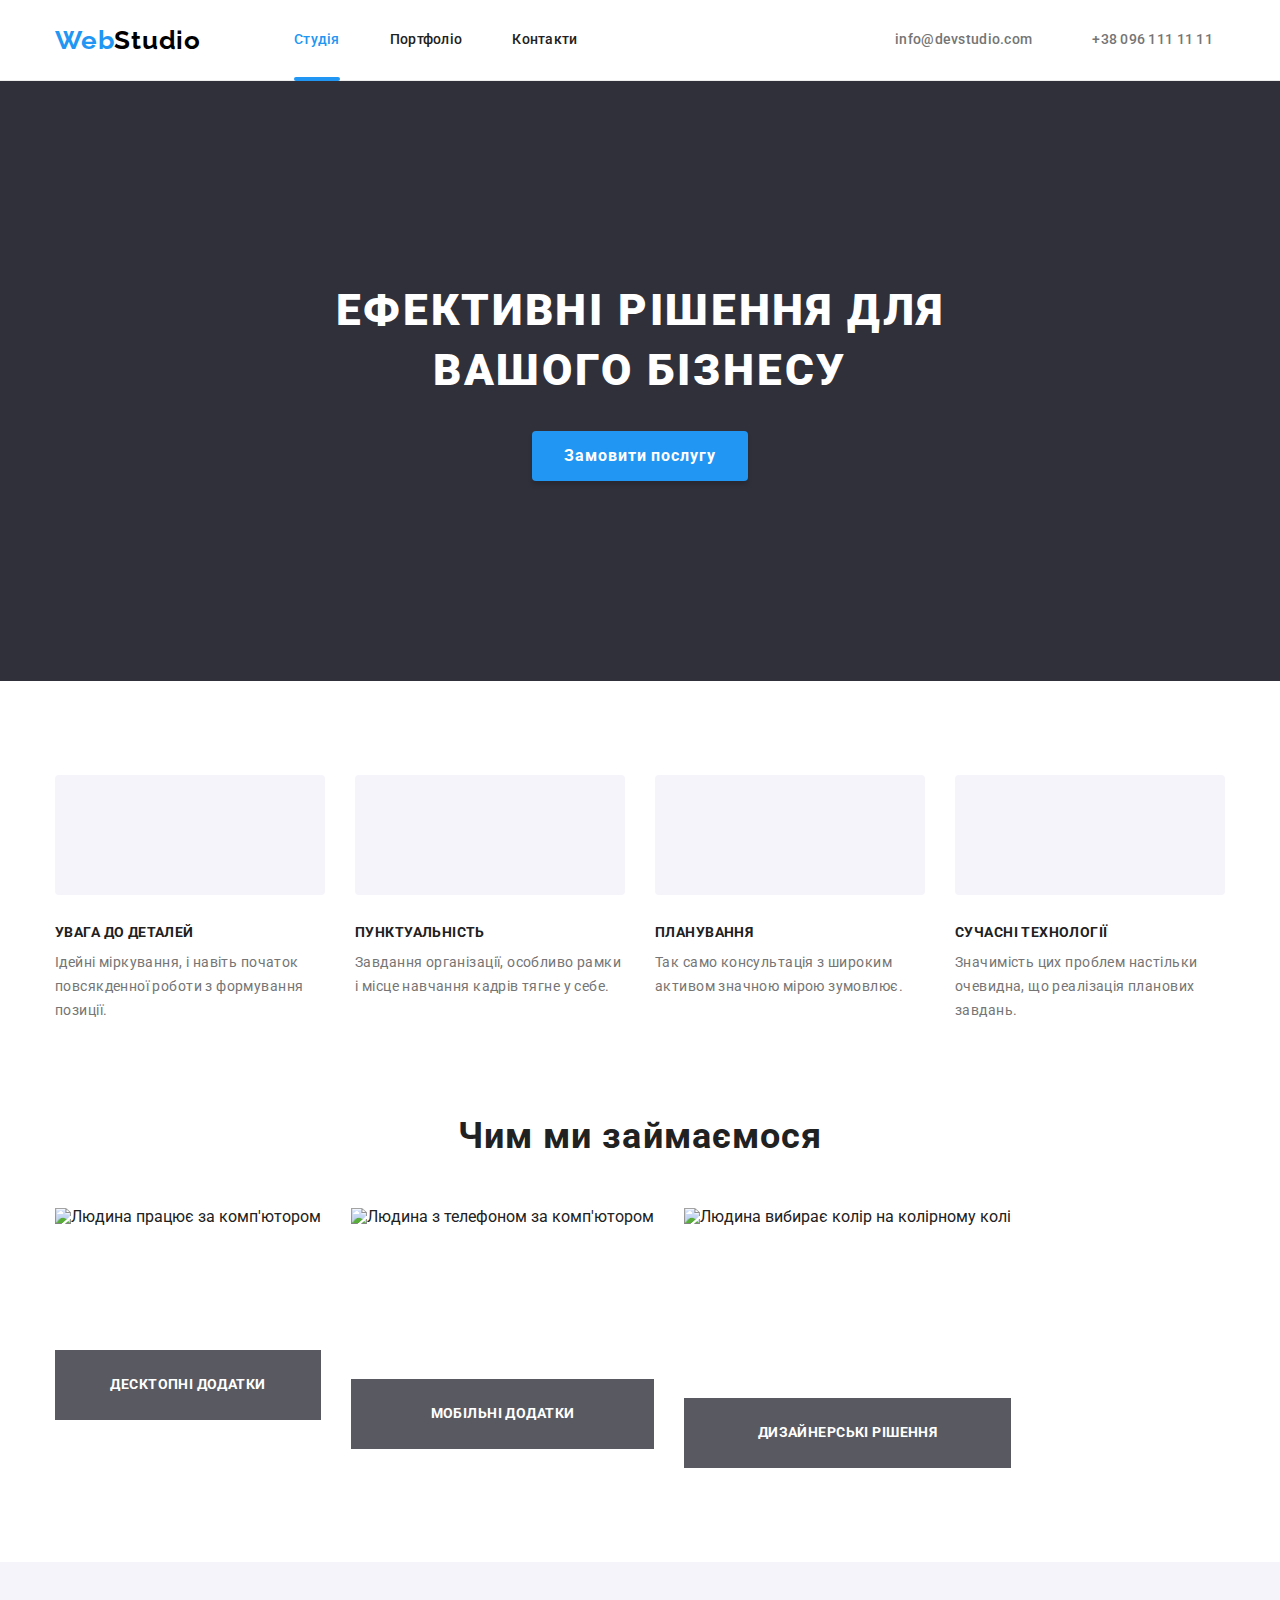
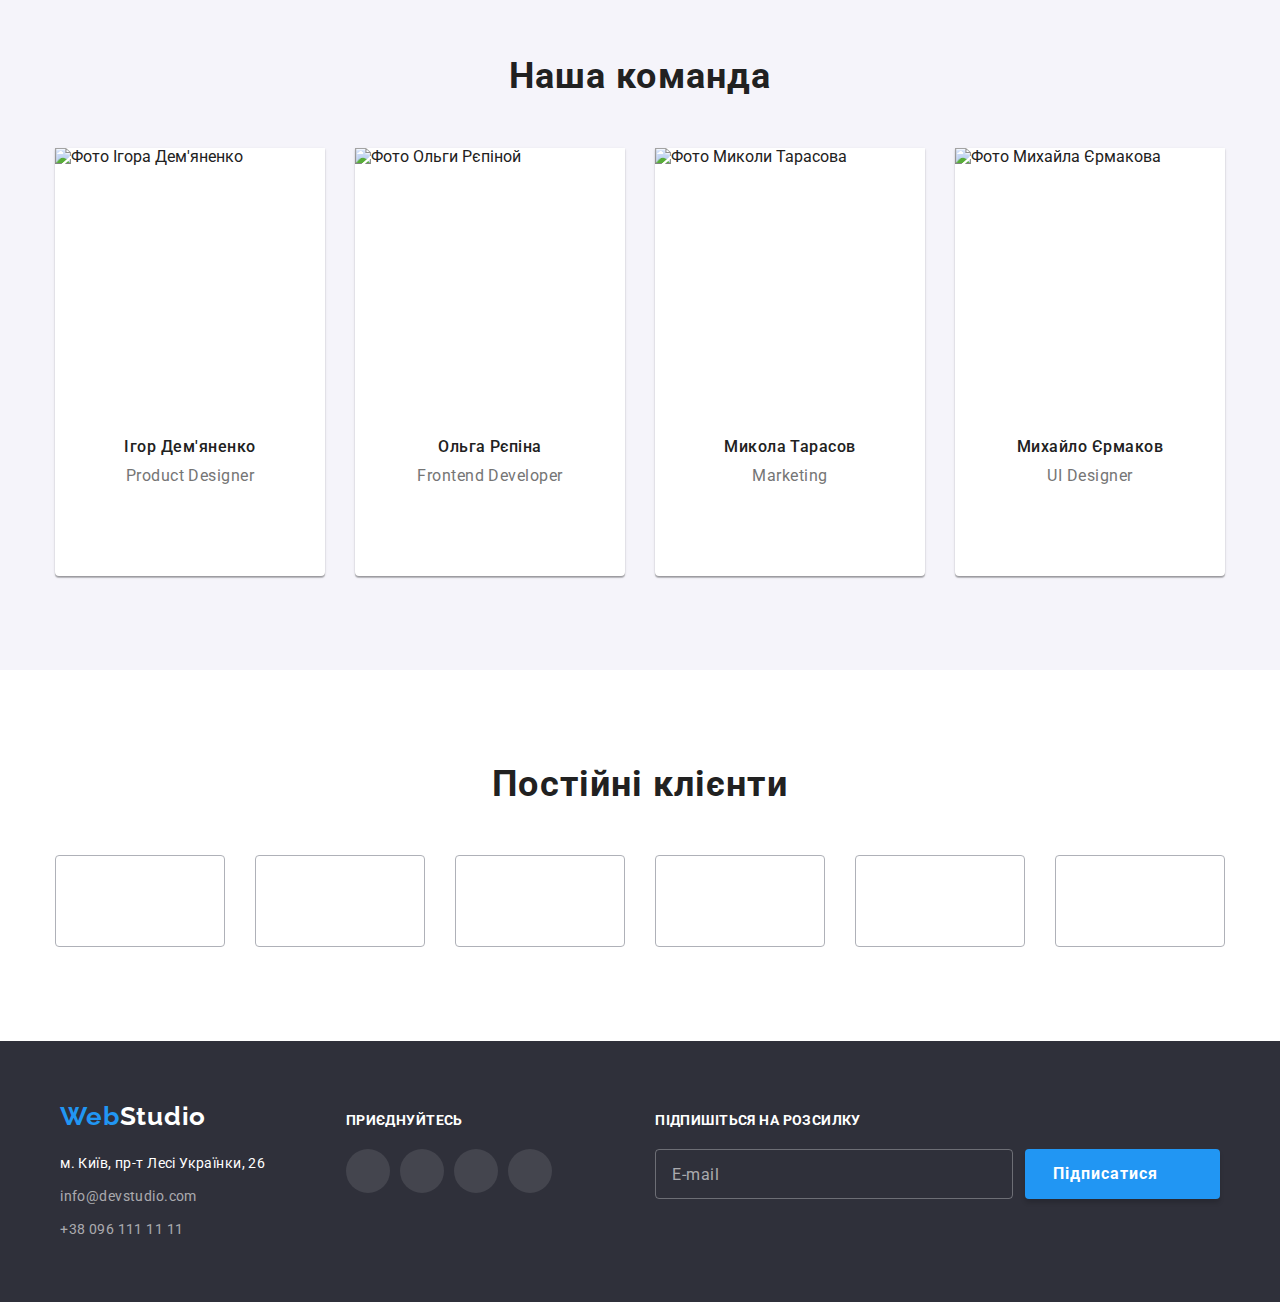
==== index.html @ 9fdcfaf5 "HW with changes" ====
<!DOCTYPE html>
<html lang="uk">
  <head>
    <meta charset="UTF-8" />
    <meta
      name="viewport"
      content="width=device-width, initial-scale=1.0, minimum-scale=1.0"
    />
    <title>WebStudio</title>
    <link rel="preconnect" href="https://fonts.googleapis.com" />
    <link rel="preconnect" href="https://fonts.gstatic.com" crossorigin />
    <link
      href="https://fonts.googleapis.com/css2?family=Raleway:wght@700&family=Roboto:wght@400;500;700;900&display=swap"
      rel="stylesheet"
    />
    <link
      rel="stylesheet"
      href="https://cdnjs.cloudflare.com/ajax/libs/modern-normalize/1.0.0/modern-normalize.min.css"
    />
    <link rel="stylesheet" href="./css/main.min.css" />
  </head>
  <body>
    <!--Шапка сайту-->
    <header class="header">
      <div class="container header__container">
        <a href="./index.html" class="logo link"
          ><span class="logo__accent">Web</span>Studio</a
        >
        <nav class="navigation">
          <ul class="menu list">
            <li class="menu__item">
              <a href="./index.html" class="link menu__link menu__link--current"
                >Студія</a
              >
            </li>
            <li class="menu__item">
              <a href="./portfolio.html" class="menu__link link">Портфоліо</a>
            </li>
            <li class="menu__item">
              <a href="" class="menu__link link">Контакти</a>
            </li>
          </ul>
        </nav>
        <ul class="contacts list">
          <li class="contacts__item">
            <a href="mailto:info@devstudio.com" class="contacts__email link">
              <svg class="contacts__icon" width="16" height="12">
                <use href="./images/icons.svg#icon-envelope"></use>
              </svg>
              info@devstudio.com</a
            >
          </li>
          <li class="contacts__item">
            <a href="tel:+380961111111" class="contacts__tel link">
              <svg class="contacts__icon" width="10" height="16">
                <use href="./images/icons.svg#icon-smartphone"></use>
              </svg>
              +38 096 111 11 11</a
            >
          </li>
        </ul>
        <button type="button" class="menu-open" data-menu-open>
          <svg class="menu-open__icon" width="40" height="40">
            <use href="./images/icons.svg#icon-menu"></use>
          </svg>
        </button>
      </div>

      <div class="mob-menu is-hidden" data-menu>
        <div class="top-container">
          <div class="mob-menu__top">
            <button type="button" class="menu-close" data-menu-close>
              <svg class="menu-open__icon" width="18" height="18">
                <use href="./images/icons.svg#icon-close-modal"></use>
              </svg>
            </button>
            <ul class="mob-menu-list list">
              <li class="mob-menu-list__item">
                <a
                  href="./index.html"
                  class="link mob-menu-list__link mob-menu-list__link--current"
                  >Студія</a
                >
              </li>
              <li class="mob-menu-list__item">
                <a href="./portfolio.html" class="mob-menu-list__link link"
                  >Портфоліо</a
                >
              </li>
              <li class="mob-menu-list__item">
                <a href="" class="mob-menu-list__link link">Контакти</a>
              </li>
            </ul>
          </div>
          <div class="mob-menu__bottom">
            <ul class="mob-contacts list">
              <li class="mob-contacts__item">
                <a href="tel:+380961111111" class="mob-contacts__tel link">
                  +38 096 111 11 11</a
                >
              </li>
              <li class="mob-contacts__item">
                <a
                  href="mailto:info@devstudio.com"
                  class="mob-contacts__email link"
                >
                  info@devstudio.com</a
                >
              </li>
            </ul>
            <ul class="mob-soc list">
              <li class="mob-soc__item">
                <a
                  href=""
                  class="mob-soc__link link"
                  target="_blank"
                  rel="noopener noreferrer nofollow"
                  >Instagram</a
                >
              </li>
              <li class="mob-soc__item">
                <a
                  href=""
                  class="mob-soc__link link"
                  target="_blank"
                  rel="noopener noreferrer nofollow"
                  >Twitter</a
                >
              </li>
              <li class="mob-soc__item">
                <a
                  href=""
                  class="mob-soc__link link"
                  target="_blank"
                  rel="noopener noreferrer nofollow"
                  >Facebook</a
                >
              </li>
              <li class="mob-soc__item">
                <a
                  href=""
                  class="mob-soc__link link"
                  target="_blank"
                  rel="noopener noreferrer nofollow"
                  >LinkedIn</a
                >
              </li>
            </ul>
          </div>
        </div>
      </div>
    </header>

    <main>
      <!--Герой-->
      <section class="hero section">
        <div class="container hero__container">
          <h1 class="hero__title">Ефективні рішення для вашого бізнесу</h1>
          <button type="button" class="btn hero__button" data-modal-open>
            Замовити послугу
          </button>
        </div>
      </section>

      <!--Переваги-->
      <section class="section benefits">
        <div class="container">
          <h2 class="visually__hidden">Переваги</h2>
          <ul class="benefits__list list">
            <li class="benefits__item">
              <div class="benefits__wrap">
                <svg class="benefits__icon" width="70" height="70">
                  <use href="./images/icons.svg#icon-antenna"></use>
                </svg>
              </div>
              <h3 class="benefits__title">Увага до деталей</h3>
              <p class="benefits__desc">
                Ідейні міркування, і навіть початок повсякденної роботи з
                формування позиції.
              </p>
            </li>

            <li class="benefits__item">
              <div class="benefits__wrap">
                <svg class="benefits__icon" width="70" height="70">
                  <use href="./images/icons.svg#icon-clock"></use>
                </svg>
              </div>
              <h3 class="benefits__title">Пунктуальність</h3>
              <p class="benefits__desc">
                Завдання організації, особливо рамки і місце навчання кадрів
                тягне у себе.
              </p>
            </li>

            <li class="benefits__item">
              <div class="benefits__wrap">
                <svg class="benefits__icon" width="70" height="70">
                  <use href="./images/icons.svg#icon-diagram"></use>
                </svg>
              </div>
              <h3 class="benefits__title">Планування</h3>
              <p class="benefits__desc">
                Так само консультація з широким активом значною мірою зумовлює.
              </p>
            </li>

            <li class="benefits__item">
              <div class="benefits__wrap">
                <svg class="benefits__icon" width="70" height="70">
                  <use href="./images/icons.svg#icon-astronaut"></use>
                </svg>
              </div>
              <h3 class="benefits__title">Сучасні технології</h3>
              <p class="benefits__desc">
                Значимість цих проблем настільки очевидна, що реалізація
                планових завдань.
              </p>
            </li>
          </ul>
        </div>
      </section>
      <!--Чим ми займаємось-->
      <section class="section activity">
        <div class="container">
          <h2 class="activity__title">Чим ми займаємося</h2>

          <ul class="activity-list list">
            <li class="activity-list__item">
              <div class="activity-list__wrap">
                <picture>
                  <source
                    srcset="
                      ./images/activity1-desk-1x.jpg 1x,
                      ./images/activity1-desk-2x.jpg 2x
                    "
                    media="(min-width: 1200px)"
                  />
                  <img
                    src="./images/box1.jpg"
                    alt="Людина працює за комп'ютором"
                    width="370"
                    height="294"
                  />
                </picture>
                <p class="activity-list__desc">Десктопні додатки</p>
              </div>
            </li>

            <li class="activity-list__item">
              <div class="activity-list__wrap">
                <picture>
                  <source
                    srcset="
                      ./images/activity2-desk-1x.jpg 1x,
                      ./images/activity2-desk-2x.jpg 2x
                    "
                    media="(min-width: 1200px)"
                  />
                  <img
                    src="./images/box2.jpg"
                    alt="Людина з телефоном за комп'ютором"
                    width="370"
                    height="294"
                  />
                </picture>
                <p class="activity-list__desc">Мобільні додатки</p>
              </div>
            </li>

            <li class="activity-list__item">
              <div class="activity-list__wrap">
                <picture>
                  <source
                    srcset="
                      ./images/activity3-desk-1x.jpg 1x,
                      ./images/activity3-desk-2x.jpg 2x
                    "
                    media="(min-width: 1200px)"
                  />
                  <img
                    src="./images/box3.jpg"
                    alt="Людина вибирає колір на колірному колі"
                    width="370"
                    height="294"
                  />
                </picture>
                <p class="activity-list__desc">Дизайнерські рішення</p>
              </div>
            </li>
          </ul>
        </div>
      </section>

      <!--Наша команда-->
      <section class="section team">
        <div class="container">
          <h2 class="team__title">Наша команда</h2>
          <ul class="team-list list">
            <li class="team-list__item">
              <picture>
                <source
                  srcset="
                    ./images/team1-desk-1x.jpg 1x,
                    ./images/team1-desk-2x.jpg 2x
                  "
                  media="(min-width: 1200px)"
                />
                <source
                  srcset="
                    ./images/team1-tab-1x.jpg 1x,
                    ./images/team1-tab-2x.jpg 2x
                  "
                  media="(min-width: 768px)"
                />
                <source
                  srcset="
                    ./images/team1-mob-1x.jpg 1x,
                    ./images/team1-mob-2x.jpg 2x
                  "
                  media="(max-width: 767px)"
                />
                <img
                  src="./images/team1.jpg"
                  alt="Фото Ігора Дем'яненко"
                  width="270"
                  height="260"
                />
              </picture>
              <div class="team-list__desc">
                <h3 class="team-list__name">Ігор Дем'яненко</h3>
                <p class="team-list__job" lang="en">Product Designer</p>
                <ul class="soc-list list">
                  <li class="soc-list__item">
                    <a href="" class="soc-list__link link">
                      <svg class="soc-list__icon" width="20" height="20">
                        <use href="./images/icons.svg#icon-instagram"></use>
                      </svg>
                    </a>
                  </li>
                  <li class="soc-list__item">
                    <a href="" class="soc-list__link link">
                      <svg class="soc-list__icon" width="20" height="20">
                        <use href="./images/icons.svg#icon-twitter"></use>
                      </svg>
                    </a>
                  </li>
                  <li class="soc-list__item">
                    <a href="" class="soc-list__link link">
                      <svg class="soc-list__icon" width="20" height="20">
                        <use href="./images/icons.svg#icon-facebook"></use>
                      </svg>
                    </a>
                  </li>
                  <li class="soc-list__item">
                    <a href="" class="soc-list__link link">
                      <svg class="soc-list__icon" width="20" height="20">
                        <use href="./images/icons.svg#icon-linkedin"></use>
                      </svg>
                    </a>
                  </li>
                </ul>
              </div>
            </li>

            <li class="team-list__item">
              <picture>
                <source
                  srcset="
                    ./images/team2-desk-1x.jpg 1x,
                    ./images/team2-desk-2x.jpg 2x
                  "
                  media="(min-width: 1200px)"
                />
                <source
                  srcset="
                    ./images/team2-tab-1x.jpg 1x,
                    ./images/team2-tab-2x.jpg 2x
                  "
                  media="(min-width: 768px)"
                />
                <source
                  srcset="
                    ./images/team2-mob-1x.jpg 1x,
                    ./images/team2-mob-2x.jpg 2x
                  "
                  media="(max-width: 767px)"
                />
                <img
                  src="./images/team2.jpg"
                  alt="Фото Ольги Рєпіной"
                  width="270"
                  height="260"
                />
              </picture>
              <div class="team-list__desc">
                <h3 class="team-list__name">Ольга Рєпіна</h3>
                <p class="team-list__job" lang="en">Frontend Developer</p>
                <ul class="soc-list list">
                  <li class="soc-list__item">
                    <a href="" class="soc-list__link link">
                      <svg class="soc-list__icon" width="20" height="20">
                        <use href="./images/icons.svg#icon-instagram"></use>
                      </svg>
                    </a>
                  </li>
                  <li class="soc-list__item">
                    <a href="" class="soc-list__link link">
                      <svg class="soc-list__icon" width="20" height="20">
                        <use href="./images/icons.svg#icon-twitter"></use>
                      </svg>
                    </a>
                  </li>
                  <li class="soc-list__item">
                    <a href="" class="soc-list__link link">
                      <svg class="soc-list__icon" width="20" height="20">
                        <use href="./images/icons.svg#icon-facebook"></use>
                      </svg>
                    </a>
                  </li>
                  <li class="soc-list__item">
                    <a href="" class="soc-list__link link">
                      <svg class="soc-list__icon" width="20" height="20">
                        <use href="./images/icons.svg#icon-linkedin"></use>
                      </svg>
                    </a>
                  </li>
                </ul>
              </div>
            </li>

            <li class="team-list__item">
              <picture>
                <source
                  srcset="
                    ./images/team3-desk-1x.jpg 1x,
                    ./images/team3-desk-2x.jpg 2x
                  "
                  media="(min-width: 1200px)"
                />
                <source
                  srcset="
                    ./images/team3-tab-1x.jpg 1x,
                    ./images/team3-tab-2x.jpg 2x
                  "
                  media="(min-width: 768px)"
                />
                <source
                  srcset="
                    ./images/team3-mob-1x.jpg 1x,
                    ./images/team3-mob-2x.jpg 2x
                  "
                  media="(max-width: 767px)"
                />
                <img
                  src="./images/team3.jpg"
                  alt="Фото Миколи Тарасова"
                  width="270"
                  height="260"
                />
              </picture>
              <div class="team-list__desc">
                <h3 class="team-list__name">Микола Тарасов</h3>
                <p class="team-list__job" lang="en">Marketing</p>
                <ul class="soc-list list">
                  <li class="soc-list__item">
                    <a href="" class="soc-list__link link">
                      <svg class="soc-list__icon" width="20" height="20">
                        <use href="./images/icons.svg#icon-instagram"></use>
                      </svg>
                    </a>
                  </li>
                  <li class="soc-list__item">
                    <a href="" class="soc-list__link link">
                      <svg class="soc-list__icon" width="20" height="20">
                        <use href="./images/icons.svg#icon-twitter"></use>
                      </svg>
                    </a>
                  </li>
                  <li class="soc-list__item">
                    <a href="" class="soc-list__link link">
                      <svg class="soc-list__icon" width="20" height="20">
                        <use href="./images/icons.svg#icon-facebook"></use>
                      </svg>
                    </a>
                  </li>
                  <li class="soc-list__item">
                    <a href="" class="soc-list__link link">
                      <svg class="soc-list__icon" width="20" height="20">
                        <use href="./images/icons.svg#icon-linkedin"></use>
                      </svg>
                    </a>
                  </li>
                </ul>
              </div>
            </li>

            <li class="team-list__item">
              <picture>
                <source
                  srcset="
                    ./images/team4-desk-1x.jpg 1x,
                    ./images/team4-desk-2x.jpg 2x
                  "
                  media="(min-width: 1200px)"
                />
                <source
                  srcset="
                    ./images/team4-tab-1x.jpg 1x,
                    ./images/team4-tab-2x.jpg 2x
                  "
                  media="(min-width: 768px)"
                />
                <source
                  srcset="
                    ./images/team4-mob-1x.jpg 1x,
                    ./images/team4-mob-2x.jpg 2x
                  "
                  media="(max-width: 767px)"
                />
                <img
                  src="./images/team4.jpg"
                  alt="Фото Михайла Єрмакова"
                  width="270"
                  height="260"
                />
              </picture>
              <div class="team-list__desc">
                <h3 class="team-list__name">Михайло Єрмаков</h3>
                <p class="team-list__job" lang="en">UI Designer</p>
                <ul class="soc-list list">
                  <li class="soc-list__item">
                    <a href="" class="soc-list__link link">
                      <svg class="soc-list__icon" width="20" height="20">
                        <use href="./images/icons.svg#icon-instagram"></use>
                      </svg>
                    </a>
                  </li>
                  <li class="soc-list__item">
                    <a href="" class="soc-list__link link">
                      <svg class="soc-list__icon" width="20" height="20">
                        <use href="./images/icons.svg#icon-twitter"></use>
                      </svg>
                    </a>
                  </li>
                  <li class="soc-list__item">
                    <a href="" class="soc-list__link link">
                      <svg class="soc-list__icon" width="20" height="20">
                        <use href="./images/icons.svg#icon-facebook"></use>
                      </svg>
                    </a>
                  </li>
                  <li class="soc-list__item">
                    <a href="" class="soc-list__link link">
                      <svg class="soc-list__icon" width="20" height="20">
                        <use href="./images/icons.svg#icon-linkedin"></use>
                      </svg>
                    </a>
                  </li>
                </ul>
              </div>
            </li>
          </ul>
        </div>
      </section>
      <!-- Постійні клієнти-->
      <section class="section clients">
        <div class="container">
          <h2 class="clients__title">Постійні клієнти</h2>
          <ul class="clients-list list">
            <li class="clients-list__item">
              <a href="" class="clients-list__link link">
                <svg class="clients-list__icon" width="106" height="60">
                  <use href="./images/icons.svg#icon-Logo1"></use>
                </svg>
              </a>
            </li>
            <li class="clients-list__item">
              <a href="" class="clients-list__link link">
                <svg class="clients-list__icon" width="106" height="60">
                  <use href="./images/icons.svg#icon-Logo2"></use>
                </svg>
              </a>
            </li>
            <li class="clients-list__item">
              <a href="" class="clients-list__link link">
                <svg class="clients-list__icon" width="106" height="60">
                  <use href="./images/icons.svg#icon-Logo3"></use>
                </svg>
              </a>
            </li>
            <li class="clients-list__item">
              <a href="" class="clients-list__link link">
                <svg class="clients-list__icon" width="106" height="60">
                  <use href="./images/icons.svg#icon-Logo4"></use>
                </svg>
              </a>
            </li>
            <li class="clients-list__item">
              <a href="" class="clients-list__link link">
                <svg class="clients-list__icon" width="106" height="60">
                  <use href="./images/icons.svg#icon-Logo5"></use>
                </svg>
              </a>
            </li>
            <li class="clients-list__item">
              <a href="" class="clients-list__link link">
                <svg class="clients-list__icon" width="106" height="60">
                  <use href="./images/icons.svg#icon-Logo6"></use>
                </svg>
              </a>
            </li>
          </ul>
        </div>
      </section>
    </main>

    <!--Футер-->
    <footer class="footer">
      <div class="container footer__container">
        <div class="address-wrap">
          <a href="./index.html" class="logo logo--light link"
            ><span class="logo__accent">Web</span>Studio</a
          >
          <address class="address">
            <ul class="address-list list">
              <li class="address-list__item">
                <a
                  href="https://goo.gl/maps/aMhtWL836HwHcXeD8"
                  target="_blank"
                  class="address-list__address link"
                  rel="noopener noreferrel nofollow"
                  >м. Київ, пр-т Лесі Українки, 26</a
                >
              </li>
              <li class="address-list__item">
                <a
                  href="mailto:info@devstudio.com"
                  class="address-list__email link"
                  >info@devstudio.com</a
                >
              </li>
              <li class="address-list__item">
                <a href="tel:+380961111111" class="address-list__tel link"
                  >+38 096 111 11 11</a
                >
              </li>
            </ul>
          </address>
        </div>
        <div class="join-wrap">
          <p class="footer__header">приєднуйтесь</p>
          <ul class="join-list list">
            <li class="join-list__item">
              <a href="" class="join-list__link link">
                <svg class="join-list__icon" width="20" height="20">
                  <use href="./images/icons.svg#icon-instagram"></use>
                </svg>
              </a>
            </li>
            <li class="join-list__item">
              <a href="" class="join-list__link link">
                <svg class="join-list__icon" width="20" height="20">
                  <use href="./images/icons.svg#icon-twitter"></use>
                </svg>
              </a>
            </li>
            <li class="join-list__item">
              <a href="" class="join-list__link link">
                <svg class="join-list__icon" width="20" height="20">
                  <use href="./images/icons.svg#icon-facebook"></use>
                </svg>
              </a>
            </li>
            <li class="join-list__item">
              <a href="" class="join-list__link link">
                <svg class="join-list__icon" width="20" height="20">
                  <use href="./images/icons.svg#icon-linkedin"></use>
                </svg>
              </a>
            </li>
          </ul>
        </div>
        <div class="subscribe">
          <p class="footer__header">Підпишіться на розсилку</p>
          <form class="subscribe__form">
            <input
              type="email"
              id="sub-email"
              class="subscribe__input subscribe__item"
              name="subscribe-email"
              placeholder="E-mail"
            />
            <button type="submit" class="subscribe__btn btn" data-modal-open>
              Підписатися
              <svg class="subscribe__icon" width="24" height="24">
                <use href="./images/icons.svg#icon-send"></use>
              </svg>
            </button>
          </form>
        </div>
      </div>
    </footer>
    <!--Модальне вікно-->
    <div class="backdrop is-hidden" data-modal>
      <div class="modal">
        <button type="button" class="modal__close" data-modal-close>
          <svg class="modal__icon" width="11" height="11">
            <use href="./images/icons.svg#icon-close-modal"></use>
          </svg>
        </button>
        <p class="modal__title">Залиште свої дані, ми вам передзвонимо</p>
        <form class="modal-form">
          <div class="modal-form__field">
            <label for="name" class="modal-form__label">Ім'я</label>
            <div class="modal-form__wrap">
              <input
                type="text"
                class="modal-form__input"
                name="user-name"
                id="name"
                required
                minlength="2"
                autocomplete="on"
              />
              <svg class="modal-form__icon" width="12" height="12">
                <use href="./images/icons.svg#icon-user"></use>
              </svg>
            </div>
          </div>
          <div class="modal-form__field">
            <label for="tel" class="modal-form__label">Телефон</label>
            <div class="modal-form__wrap">
              <input
                type="tel"
                class="modal-form__input"
                id="tel"
                name="user-tel"
                autocomplete="on"
                required
              />
              <svg class="modal-form__icon" width="13" height="13">
                <use href="./images/icons.svg#icon-phone"></use>
              </svg>
            </div>
          </div>
          <div class="modal-form__field">
            <label for="email" class="modal-form__label">Пошта</label>
            <div class="modal-form__wrap">
              <input
                type="email"
                class="modal-form__input"
                id="email"
                name="user-email"
                autocomplete="on"
              />
              <svg class="modal-form__icon" width="15" height="12">
                <use href="./images/icons.svg#icon-mail"></use>
              </svg>
            </div>
          </div>
          <div class="modal-form__field">
            <label for="user-comment" class="modal-form__label">Коментар</label>
            <textarea
              name="user-text"
              id="user-comment"
              class="modal-form__comment modal-form__input"
              placeholder="Введіть текст"
              autocomplete="on"
              required
              minlength="2"
            ></textarea>
          </div>
          <div class="modal-form__field privacy">
            <input
              type="checkbox"
              name="privacy"
              id="privacy"
              value="true"
              class="privacy__check visually__hidden"
              required
            />
            <label for="privacy" class="privacy__text">
              <span>
                <svg class="privacy__icon" width="11" height="8">
                  <use href="./images/icons.svg#icon-checked"></use>
                </svg>
              </span>
              Погоджуюся з розсилкою та приймаю
              <a href="" class="privacy__link link"> Умови договору</a>
            </label>
          </div>
          <button type="submit" class="modal-form__btn btn">Відправити</button>
        </form>
      </div>
    </div>
    <script src="./js/modal.js"></script>
    <script src="./js/mobile-menu.js"></script>
  </body>
</html>
---- css/main.min.css ----
:root{--primary-text-color: #212121;--secondary-text-color: #757575;--accent-color: #2196F3;--primary-background-color: #ffffff;--secondary-background-color: #2F303A;--transition: 250ms cubic-bezier(0.4, 0, 0.2, 1);--main-font: "Roboto", sans-serif;--secondary-font: "Raleway", sans-serif}.visually__hidden{position:absolute;width:1px;height:1px;margin:-1px;border:0;padding:0;white-space:nowrap;clip-path:inset(100%);clip:rect(0 0 0 0);overflow:hidden}h1,h2,h3,h4,h5,h6,p{margin:0}ul{margin:0;padding-left:0}img{display:block;max-width:100%;height:auto;width:100%}address{font-style:normal}.list{list-style:none}.link{text-decoration:none;display:block}body{font-family:var(--main-font);color:var(--primary-text-color);background-color:var(--primary-background-color)}.container{padding:0 15px;margin:0 auto}@media screen and (min-width: 480px){.container{max-width:480px}}@media screen and (min-width: 768px){.container{max-width:768px}}@media screen and (min-width: 1200px){.container{max-width:1200px}}.section{padding-top:60px;padding-bottom:60px}@media screen and (min-width: 1200px){.section{padding-top:94px;padding-bottom:94px}}.btn{display:block;align-items:center;text-align:center;font-weight:700;font-size:16px;line-height:1.88;letter-spacing:.06em;color:var(--primary-background-color);background-color:var(--accent-color);box-shadow:0px 4px 4px rgba(0,0,0,.15);transition:background-color var(--transition);border-radius:4px;border-style:none;margin:auto;cursor:pointer}.btn:hover,.btn:focus{background:#188ce8}.is-hidden{opacity:0;visibility:hidden;pointer-events:none}.header{border-bottom:1px solid #ececec}.navigation{display:none}@media screen and (min-width: 768px){.navigation{display:flex;align-items:center;margin-right:auto}}.menu{display:none}@media screen and (min-width: 768px){.menu{display:flex;gap:50px}}.header__container{display:flex;justify-content:space-between;align-items:center}@media screen and (min-width: 768px){.header__container{justify-content:center}}.menu__link{display:block;position:relative;font-weight:500;font-size:14px;line-height:1.14;letter-spacing:.02em;color:inherit;transition:color var(--transition);padding:32px 0}.menu__link:hover,.menu__link:focus{color:var(--accent-color)}.menu__link--current::after{content:"";position:absolute;background:var(--accent-color);border-radius:2px;height:4px;width:100%;bottom:-1px;left:0}.menu__link.menu__link--current{color:var(--accent-color)}.contacts{display:none}@media screen and (min-width: 768px){.contacts{display:flex;flex-direction:column;justify-content:center;align-items:flex-start;gap:10px}}@media screen and (min-width: 1200px){.contacts{flex-direction:row;align-items:center}}.contacts__tel,.contacts__email{display:flex;align-items:center;gap:10px;font-weight:500;font-size:12px;line-height:1.16;letter-spacing:.02em;color:var(--secondary-text-color);transition:color var(--transition)}.contacts__tel:hover,.contacts__tel:focus,.contacts__email:hover,.contacts__email:focus{color:var(--accent-color)}@media screen and (min-width: 1200px){.contacts__tel,.contacts__email{font-weight:500;font-size:14px;line-height:1.14}}@media screen and (min-width: 1200px){.contacts__tel{margin-left:30px}}.contacts__icon{fill:var(--secondary-text-color);transition:fill var(--transition)}.contacts__email:hover .contacts__icon,.contacts__email:focus .contacts__icon,.contacts__tel:hover .contacts__icon,.contacts__tel:focus .contacts__icon{fill:var(--accent-color)}.menu-open,.menu-close{background-color:rgba(0,0,0,0);border:none}.menu-close{display:block;margin-left:auto;margin-bottom:11px}.menu-open__icon{fill:var(--primary-text-color)}@media screen and (min-width: 768px){.menu-open__icon{display:none}}.mob-menu{position:fixed;top:0;width:100vw;height:100vh;background-color:var(--primary-background-color);padding-top:48px;padding-bottom:48px;padding-left:40px;padding-right:26px;z-index:5}.mob-menu>.top-container{display:flex;flex-direction:column;justify-content:space-between;height:100%}.mob-menu-list{margin-bottom:64px}.mob-menu-list__item:not(:last-child){margin-bottom:32px}.mob-menu-list__link{font-weight:500;font-size:40px;line-height:1.17;letter-spacing:.02em;color:var(--primary-text-color)}.mob-contacts__tel{font-weight:500;font-size:24px;line-height:1.17;letter-spacing:.02em;color:var(--accent-color);margin-bottom:32px}.mob-contacts__email{font-weight:500;font-size:24px;line-height:1.16;letter-spacing:.02em;color:var(--secondary-text-color);margin-bottom:64px}.mob-soc{display:flex;justify-content:center;flex-wrap:wrap}.mob-soc__link{font-size:18px;line-height:1.22;letter-spacing:.02em;color:var(--accent-color);display:flex;gap:5px;align-items:center}.mob-soc__link::after{content:"";margin-right:10px;border:1px solid rgba(33,33,33,.2);transform:rotate(90deg);border-radius:2px;width:22px;left:0}.mob-menu-list__link.mob-menu-list__link--current{color:var(--accent-color)}.logo{font-family:var(--secondary-font);font-weight:700;font-size:26px;line-height:1.19;letter-spacing:.03em;color:#000;margin-right:93px}.logo__accent{color:var(--accent-color)}.logo--light{display:flex;justify-content:center;color:var(--primary-background-color);margin-right:0;margin-bottom:20px}@media screen and (min-width: 1200px){.logo--light{display:block}}.hero{background-color:var(--secondary-background-color);background-image:linear-gradient(rgba(47, 48, 58, 0.4), rgba(47, 48, 58, 0.4)),url(../images/hero-bg-mob-1x.jpg);background-repeat:no-repeat;background-position:center;background-size:cover;max-width:480px;margin:0 auto;padding-top:118px;padding-bottom:118px}@media(min-device-pixel-ratio: 2),(min-resolution: 192dpi),(min-resolution: 2dppx){.hero{background-image:linear-gradient(rgba(47, 48, 58, 0.4), rgba(47, 48, 58, 0.4)),url(../images/hero-bg-mob-2x.jpg)}}@media screen and (min-width: 768px){.hero{background-image:linear-gradient(rgba(47, 48, 58, 0.4), rgba(47, 48, 58, 0.4)),url(../images/hero-bg-tab-1x.jpg);max-width:768px}}@media screen and (min-width: 768px)and (min-device-pixel-ratio: 2),screen and (min-width: 768px)and (min-resolution: 192dpi),screen and (min-width: 768px)and (min-resolution: 2dppx){.hero{background-image:linear-gradient(rgba(47, 48, 58, 0.4), rgba(47, 48, 58, 0.4)),url(../images/hero-bg-tab-2x.jpg)}}@media screen and (min-width: 1200px){.hero{background-image:linear-gradient(rgba(47, 48, 58, 0.4), rgba(47, 48, 58, 0.4)),url(../images/hero-bg-desk-1x.jpg);padding-top:200px;padding-bottom:200px;max-width:1600px}}@media screen and (min-width: 1200px)and (min-device-pixel-ratio: 2),screen and (min-width: 1200px)and (min-resolution: 192dpi),screen and (min-width: 1200px)and (min-resolution: 2dppx){.hero{background-image:linear-gradient(rgba(47, 48, 58, 0.4), rgba(47, 48, 58, 0.4)),url(../images/hero-bg-desk-2x.jpg)}}.hero__container{width:100%}.hero__title{max-width:360px;font-weight:900;font-size:26px;line-height:1.62;text-align:center;letter-spacing:.06em;text-transform:uppercase;color:var(--primary-background-color);margin:auto;margin-bottom:30px}@media screen and (min-width: 1200px){.hero__title{font-size:44px;line-height:1.36;max-width:696px}}.hero__button{padding:10px 24px}@media screen and (min-width: 1200px){.hero__button{padding:10px 32px}}.benefits{background-color:var(--primary-background-color)}.benefits__list{display:flex;flex-direction:column;gap:30px}@media screen and (min-width: 768px){.benefits__list{flex-direction:row;flex-wrap:wrap}}.benefits__item{width:100%}@media screen and (min-width: 768px){.benefits__item{width:calc((100% - 30px)/2)}}@media screen and (min-width: 1200px){.benefits__item{width:calc((100% - 90px)/4)}}.benefits__title{font-weight:700;font-size:14px;line-height:1.14;letter-spacing:.03em;text-align:center;text-transform:uppercase;margin-bottom:10px}@media screen and (min-width: 768px){.benefits__title{text-align:left}}.benefits__desc{font-weight:400;font-size:14px;line-height:1.71;letter-spacing:.03em;color:var(--secondary-text-color)}.benefits__wrap{height:120px;display:flex;align-items:center;justify-content:center;background-color:#f5f4fa;border-radius:4px;margin-bottom:30px}.activity{display:none}@media screen and (min-width: 1200px){.activity{display:block;padding-top:0}}.activity__title{font-size:36px;line-height:1.16;text-align:center;letter-spacing:.03em;margin-bottom:50px}.activity-list{display:flex;gap:30px}.activity-list__wrap{position:relative}.activity-list__desc{position:absolute;bottom:0;width:100%;font-weight:700;font-size:14px;line-height:1.14;text-align:center;letter-spacing:.03em;text-transform:uppercase;color:var(--primary-background-color);background:rgba(47,48,58,.8);transform:translateY(0%);overflow:auto;padding-top:27px;padding-bottom:27px}.team{background-color:#f5f4fa}.team__title{font-weight:700;font-size:28px;line-height:1.17;text-align:center;letter-spacing:.03em;margin-bottom:30px}@media screen and (min-width: 768px){.team__title{margin-bottom:50px}}@media screen and (min-width: 1200px){.team__title{font-weight:700;font-size:36px;line-height:1.16}}.team-list{display:flex;flex-direction:column;gap:30px}@media screen and (min-width: 768px){.team-list{flex-direction:row;flex-wrap:wrap}}.team-list__item{box-shadow:0px 1px 3px rgba(0,0,0,.12),0px 1px 1px rgba(0,0,0,.14),0px 2px 1px rgba(0,0,0,.2);border-radius:0px 0px 4px 4px;background-color:var(--primary-background-color);width:100%}@media screen and (min-width: 768px){.team-list__item{width:calc((100% - 30px)/2)}}@media screen and (min-width: 1200px){.team-list__item{width:calc((100% - 90px)/4)}}.team-list__name,.team-list__job{font-weight:500;font-size:16px;line-height:1.18;letter-spacing:.03em;text-align:center;margin-bottom:10px}.team-list__job{font-weight:400;color:var(--secondary-text-color);margin-bottom:16px}.team-list__desc{padding-top:30px;padding-bottom:24px}@media screen and (min-width: 1200px){.team-list__desc{padding-bottom:30px}}.soc-list{display:flex;gap:10px;align-items:center;justify-content:center}.soc-list__item{width:44px;height:44px}.soc-list__link{display:flex;align-items:center;justify-content:center;background-color:rgba(0,0,0,0);transition:background-color var(--transition);border-radius:50%;width:100%;height:100%}.soc-list__link:hover,.soc-list__link:focus{background-color:var(--accent-color)}.soc-list__icon{fill:#afb1b8;transition:fill var(--transition)}.soc-list__link:hover .soc-list__icon,.soc-list__link:focus .soc-list__icon{fill:#fff}.clients__title{font-weight:700;font-size:28px;line-height:1.17;text-align:center;letter-spacing:.03em;margin-bottom:30px}@media screen and (min-width: 768px){.clients__title{margin-bottom:50px}}@media screen and (min-width: 1200px){.clients__title{font-weight:700;font-size:36px;line-height:1.16}}.clients-list{display:flex;gap:30px;flex-wrap:wrap}.clients-list__item{height:92px;width:calc((100% - 30px)/2)}@media screen and (min-width: 768px){.clients-list__item{width:calc((100% - 60px)/3)}}@media screen and (min-width: 1200px){.clients-list__item{width:170px}}.clients-list__link{display:flex;align-items:center;justify-content:center;border:1px solid #afb1b8;border-radius:4px;background-color:rgba(0,0,0,0);transition:border-color var(--transition);width:100%;height:100%}.clients-list__link:hover,.clients-list__link:focus{border-color:var(--accent-color)}.clients-list__icon{fill:#afb1b8;transition:fill var(--transition)}.clients-list__link:hover .clients-list__icon,.clients-list__link:focus .clients-list__icon{fill:var(--accent-color)}.footer{font-style:normal;background-color:var(--secondary-background-color);padding-top:60px;padding-bottom:60px}.footer__container{display:flex;align-items:center;justify-content:center;flex-direction:column;gap:60px}@media screen and (min-width: 768px){.footer__container{flex-direction:row;justify-content:space-around;align-items:flex-start;flex-wrap:wrap}}@media screen and (min-width: 1200px){.footer__container{align-items:baseline;gap:0px}}@media screen and (min-width: 1200px){.address-wrap{margin-right:70px}}.address-list__address,.address-list__email,.address-list__tel{font-weight:400;font-size:14px;line-height:1.71;letter-spacing:.03em;text-align:center;color:var(--primary-background-color)}@media screen and (min-width: 1200px){.address-list__address,.address-list__email,.address-list__tel{text-align:left}}.address-list__email,.address-list__tel{color:rgba(255,255,255,.6);transition:color var(--transition)}.address-list__email:hover,.address-list__email:focus,.address-list__tel:hover,.address-list__tel:focus{color:var(--accent-color)}.address-list__item:not(:last-child){margin-bottom:9px}.footer__header{font-weight:700;font-size:14px;line-height:1.14;letter-spacing:.03em;text-align:center;text-transform:uppercase;color:var(--primary-background-color);margin-bottom:20px}@media screen and (min-width: 1200px){.footer__header{text-align:left}}.join-list{display:flex;gap:10px}@media screen and (min-width: 1200px){.join-list{align-items:baseline}}.join-list__item{width:44px;height:44px}.join-list__link{display:flex;align-items:center;justify-content:center;border-radius:50%;background-color:rgba(255,255,255,.1);transition:background-color var(--transition);width:100%;height:100%}.join-list__link:hover,.join-list__link:focus{background-color:var(--accent-color)}.join-list__icon{fill:var(--primary-background-color)}@media screen and (min-width: 1200px){.join-wrap{margin-right:93px}}.subscribe__form{display:flex;flex-direction:column;justify-content:center;align-items:center;gap:20px;width:100%}@media screen and (min-width: 1200px){.subscribe__form{flex-direction:row;gap:12px}}.subscribe__item{background-color:rgba(0,0,0,0);border:1px solid rgba(255,255,255,.3);border-radius:4px;color:var(--accent-color)}.subscribe__item::placeholder{font-weight:400;font-size:16px;line-height:1.25;letter-spacing:.03em;color:rgba(255,255,255,.6)}.subscribe__input{font-weight:400;font-size:16px;line-height:1.25;letter-spacing:.03em;width:450px;height:50px;padding-top:15px;padding-bottom:15px;padding-left:16px;outline:rgba(0,0,0,0);transition:border var(--transition)}@media screen and (min-width: 1200px){.subscribe__input{width:358px}}.subscribe__btn{display:flex;align-items:center;fill:#fff;margin-top:0;gap:10px;padding:10px 28px}.backdrop{position:fixed;top:0;background:rgba(0,0,0,.2);transition:opacity var(--transition),visibility var(--transition);width:100%;height:100%}.modal{position:absolute;top:50%;left:50%;background-color:var(--primary-background-color);box-shadow:0px 1px 3px rgba(0,0,0,.12),0px 1px 1px rgba(0,0,0,.14),0px 2px 1px rgba(0,0,0,.2);border-radius:4px;transform:translate(-50%, -50%) scale(1);transition:transform var(--transition);padding:40px;width:450px;max-width:100%;min-height:609px}.backdrop.is-hidden .modal{transform:translate(-50%, -50%) scale(0)}@media screen and (min-width: 1200px){.modal{width:528px;min-height:581px}}.modal__close{position:absolute;right:8px;top:8px;background:var(--primary-background-color);border:1px solid rgba(0,0,0,.1);border-radius:50%;cursor:pointer;width:30px;height:30px;padding:6px}.modal__icon{fill:#000;transition:fill var(--transition)}.modal__close:hover .modal__icon,.modal__close:focus .modal__icon{fill:var(--accent-color)}.modal__title{font-weight:700;font-size:20px;line-height:1.5;text-align:center;letter-spacing:.03em;margin-bottom:12px}@media screen and (min-width: 1200px){.modal__title{font-weight:700;font-size:20px;line-height:1.15}}.modal-form__field{margin-bottom:10px}.modal-form__input{position:relative;font-weight:400;font-size:14px;line-height:1.16;letter-spacing:.01em;outline:rgba(0,0,0,0);color:var(--primary-text-color);border:1px solid rgba(33,33,33,.2);border-radius:4px;transition:border-color var(--transition),fill var(--transition);cursor:pointer;width:100%;height:40px;padding:12px 42px}.modal-form__input::placeholder{font-weight:400;font-size:14px;line-height:1.14;letter-spacing:.01em;color:rgba(117,117,117,.5)}@media screen and (min-width: 1200px){.modal-form__input::placeholder{font-weight:700;font-size:12px;line-height:1.16}}.modal-form__input:focus{border-color:var(--accent-color)}.modal-form__label{display:inline-block;font-style:normal;font-weight:400;font-size:12px;line-height:1.16;letter-spacing:.01em;margin-bottom:4px;color:var(--secondary-text-color)}.modal-form__comment{font-size:14px;resize:none;border:1px solid rgba(33,33,33,.2);border-radius:4px;color:var(--primary-text-color);outline:rgba(0,0,0,0);width:100%;height:100px;padding:12px 16px}@media screen and (min-width: 1200px){.modal-form__comment{font-size:12px}}.modal-form__icon{position:absolute;left:12px;top:50%;transform:translateY(-50%);fill:var(--primary-text-color)}.modal-form__input:focus+.modal-form__icon{fill:var(--accent-color)}.modal-form__wrap{position:relative;display:block}.privacy__text{display:flex;align-items:center;justify-content:center;position:relative;font-weight:400;font-size:12px;line-height:1.16;letter-spacing:.03em;color:var(--secondary-text-color)}.privacy__text span{display:flex;align-items:center;justify-content:center;border:2px solid var(--primary-text-color);border-radius:2px;fill:rgba(0,0,0,0);cursor:pointer;width:16px;height:15px;margin-right:8px}.privacy__check:checked+.privacy__text span{background-color:var(--accent-color);border:none;fill:var(--primary-background-color)}@media screen and (min-width: 1200px){.privacy__text{font-weight:400;font-size:14px;line-height:1.71}}.modal-form__btn{margin-top:30px;padding:10px 52px}.privacy__link{color:var(--accent-color);text-decoration:underline;margin-left:8px}.privacy{margin-top:20px;margin-bottom:30px}.filter-list{display:flex;justify-content:center;gap:8px;margin-bottom:50px}.filter-list__btn{font-family:var(--main-font);font-weight:500;font-size:16px;line-height:1.62;text-align:center;letter-spacing:.03em;background:#f5f4fa;border-radius:4px;border-style:none;transition:box-shadow var(--transition),background-color var(--transition),color var(--transition);cursor:pointer;padding:6px 22px}.filter-list__btn:hover,.filter-list__btn:focus{font-weight:500;font-size:16px;line-height:1.62;text-align:center;letter-spacing:.03em;background-color:var(--accent-color);box-shadow:0px 3px 1px rgba(0,0,0,.1),0px 1px 2px rgba(0,0,0,.08),0px 2px 2px rgba(0,0,0,.12);border-radius:4px;color:var(--primary-background-color)}.project-list{display:flex;flex-wrap:wrap;gap:30px}.project-list__item{background-color:var(--primary-background-color);transition:box-shadow var(--transition)}.project-list__item:hover{box-shadow:0px 1px 1px rgba(0,0,0,.12),0px 4px 4px rgba(0,0,0,.06),1px 4px 6px rgba(0,0,0,.16);cursor:pointer}.project-list__wrap{position:relative;overflow:hidden}.project-list__desc{position:absolute;top:0;font-weight:400;font-size:18px;line-height:1.56;letter-spacing:.03em;color:var(--primary-background-color);background:rgba(33,150,243,.9);transform:translateY(100%);transition:transform var(--transition);overflow:auto;padding:63px 24px}.project-list__item:hover .project-list__desc{transform:translateY(0%)}.project-list__card{border:1px solid #eee;border-top:none;background-color:var(--primary-background-color)}.project-list__name{font-size:18px;line-height:2;letter-spacing:.06em;color:var(--primary-text-color);padding:20px 24px 0px 24px;margin-bottom:4px}.project-list__type{font-size:16px;line-height:1.88;letter-spacing:.03em;color:var(--secondary-text-color);padding:0 24px 20px 24px}/*# sourceMappingURL=main.min.css.map */
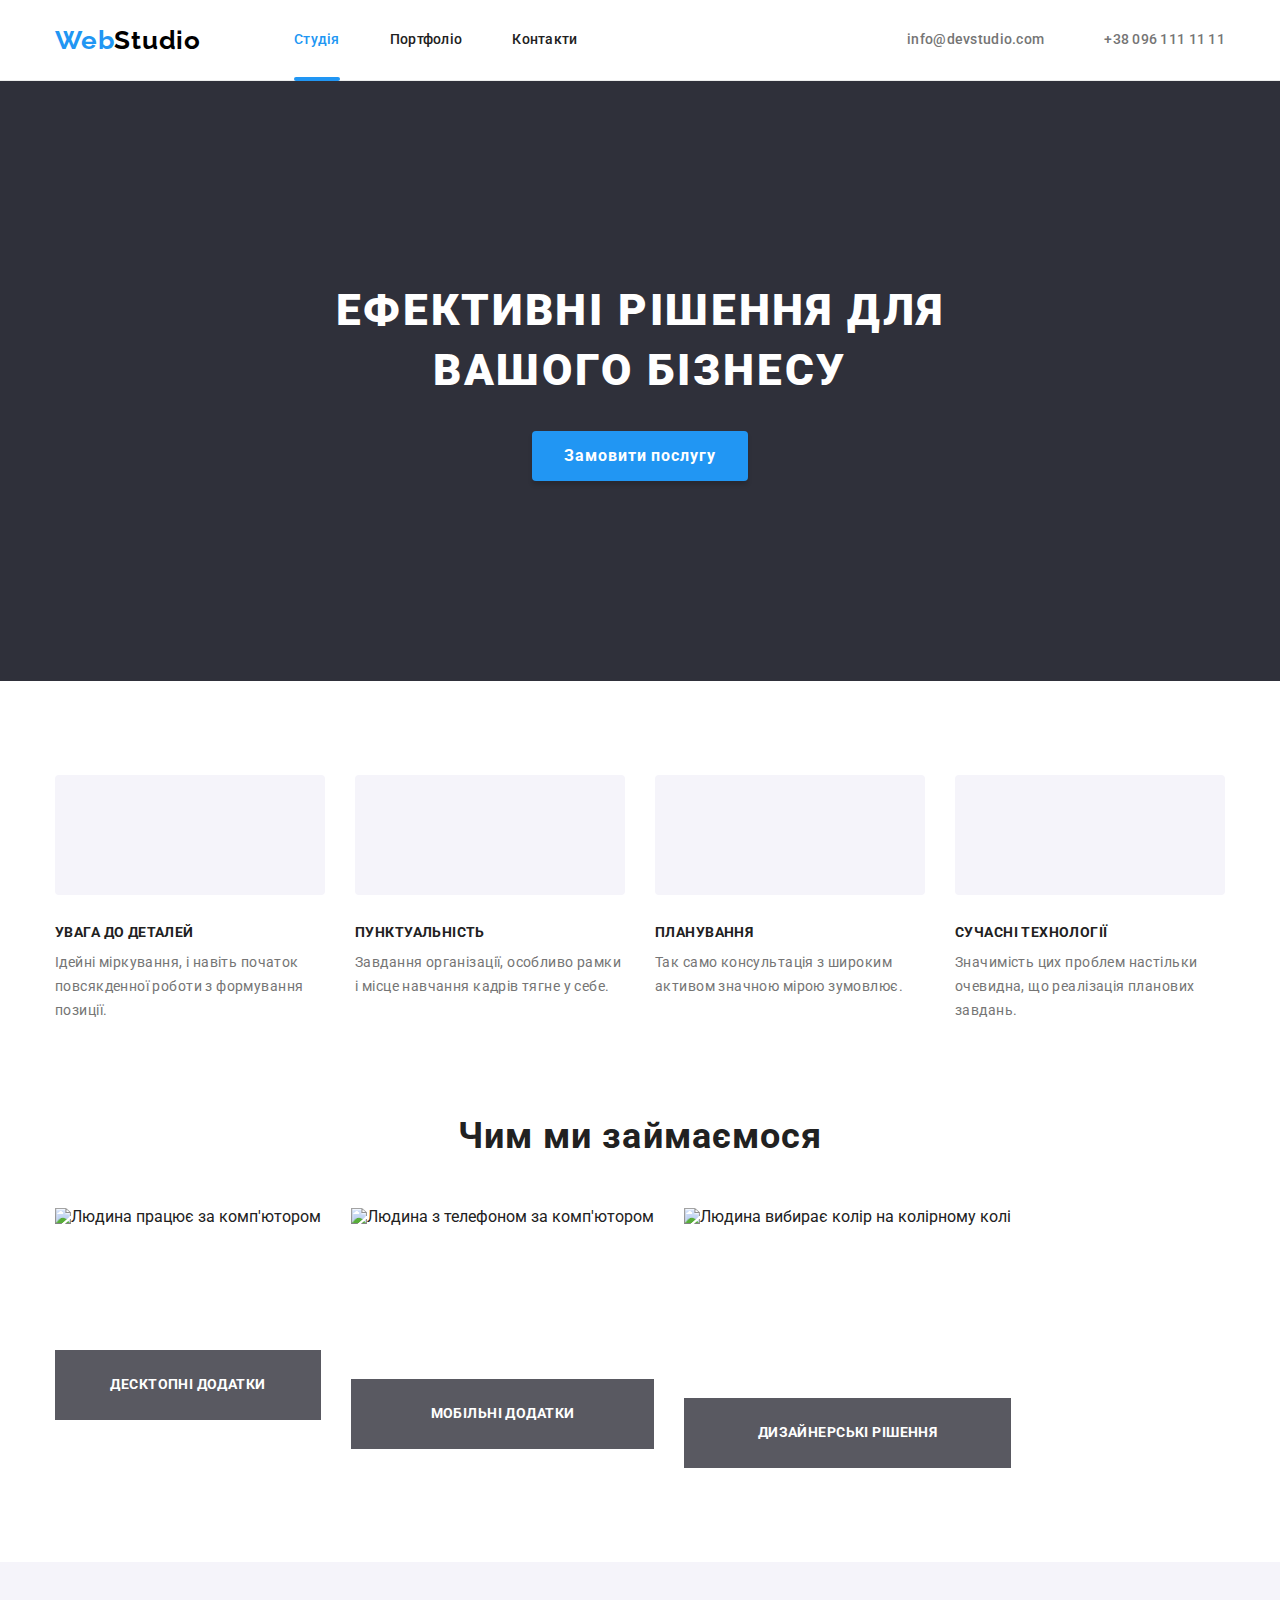
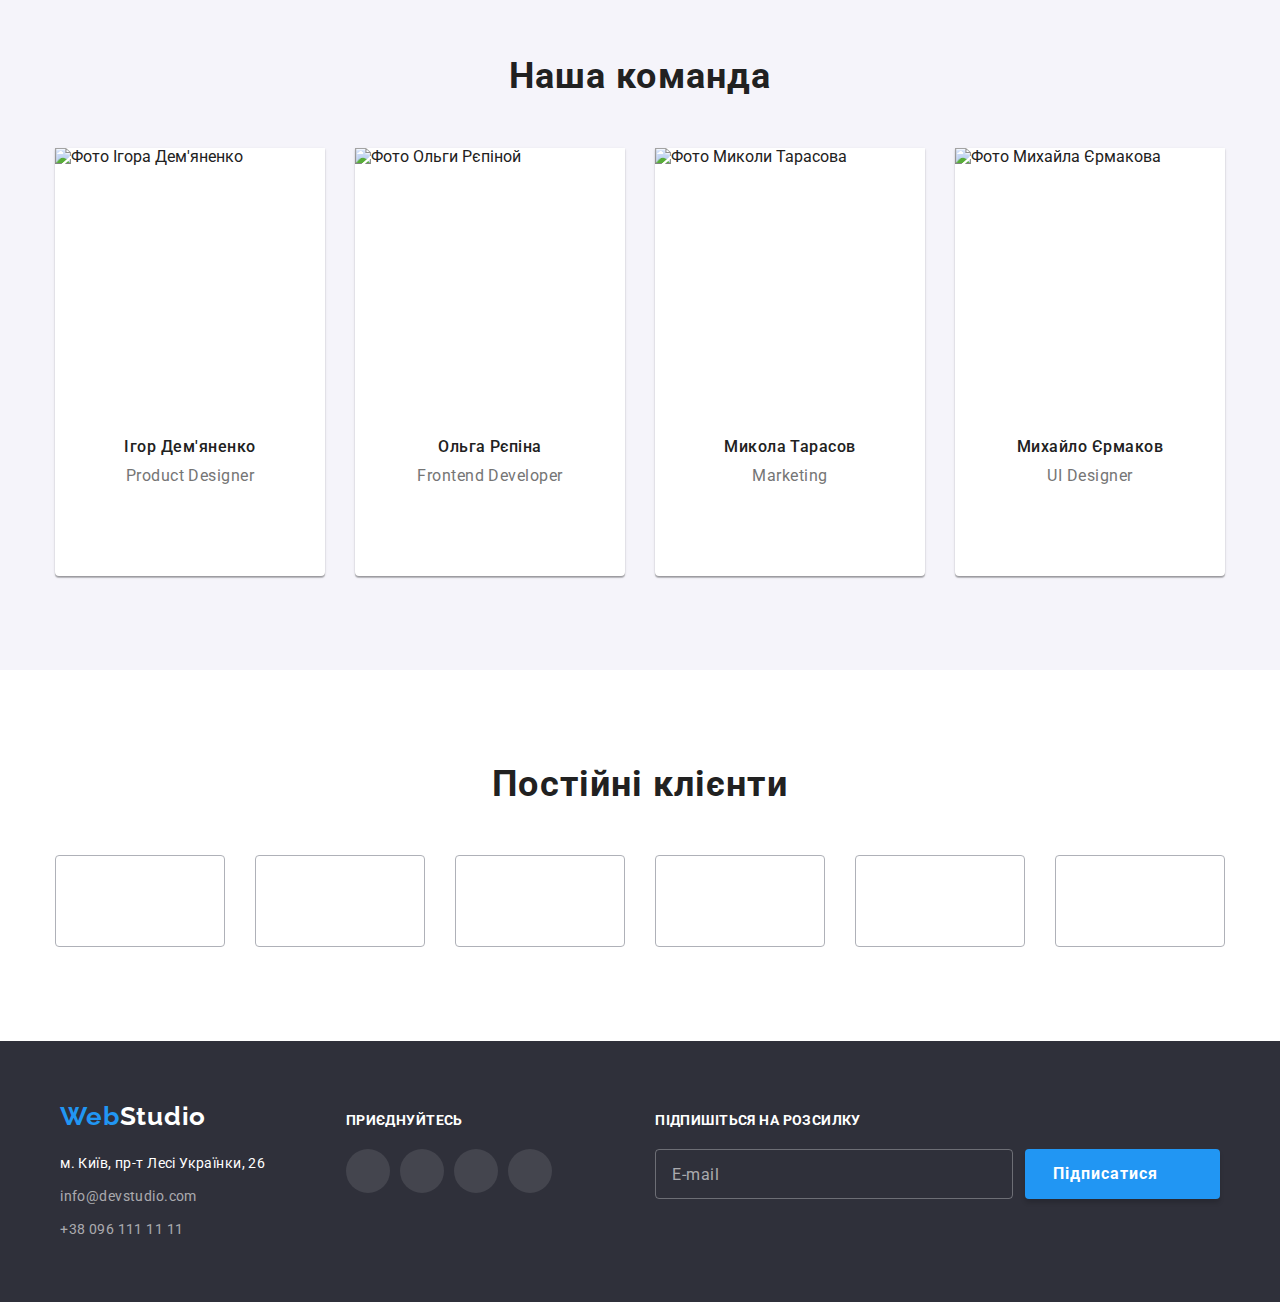
==== commit 69f60e69: "ADDED: Filter logic, styles correction, contacts page" ====
--- a/index.html
+++ b/index.html
@@ -37,7 +37,7 @@
               <a href="./portfolio.html" class="menu__link link">Портфоліо</a>
             </li>
             <li class="menu__item">
-              <a href="" class="menu__link link">Контакти</a>
+              <a href="./contacts.html" class="menu__link link">Контакти</a>
             </li>
           </ul>
         </nav>
@@ -88,7 +88,7 @@
                 >
               </li>
               <li class="mob-menu-list__item">
-                <a href="" class="mob-menu-list__link link">Контакти</a>
+                <a href="./contacts.html" class="mob-menu-list__link link">Контакти</a>
               </li>
             </ul>
           </div>
@@ -108,7 +108,7 @@
                 >
               </li>
             </ul>
-            <ul class="mob-soc list">
+            <ul class="mob-soc mob-soc-list list">
               <li class="mob-soc__item">
                 <a
                   href=""
@@ -691,7 +691,7 @@
               name="subscribe-email"
               placeholder="E-mail"
             />
-            <button type="submit" class="subscribe__btn btn" data-modal-open>
+            <button type="submit" class="subscribe__btn btn">
               Підписатися
               <svg class="subscribe__icon" width="24" height="24">
                 <use href="./images/icons.svg#icon-send"></use>
--- a/css/main.min.css
+++ b/css/main.min.css
@@ -1 +1 @@
-:root{--primary-text-color: #212121;--secondary-text-color: #757575;--accent-color: #2196F3;--primary-background-color: #ffffff;--secondary-background-color: #2F303A;--transition: 250ms cubic-bezier(0.4, 0, 0.2, 1);--main-font: "Roboto", sans-serif;--secondary-font: "Raleway", sans-serif}.visually__hidden{position:absolute;width:1px;height:1px;margin:-1px;border:0;padding:0;white-space:nowrap;clip-path:inset(100%);clip:rect(0 0 0 0);overflow:hidden}h1,h2,h3,h4,h5,h6,p{margin:0}ul{margin:0;padding-left:0}img{display:block;max-width:100%;height:auto;width:100%}address{font-style:normal}.list{list-style:none}.link{text-decoration:none;display:block}body{font-family:var(--main-font);color:var(--primary-text-color);background-color:var(--primary-background-color)}.container{padding:0 15px;margin:0 auto}@media screen and (min-width: 480px){.container{max-width:480px}}@media screen and (min-width: 768px){.container{max-width:768px}}@media screen and (min-width: 1200px){.container{max-width:1200px}}.section{padding-top:60px;padding-bottom:60px}@media screen and (min-width: 1200px){.section{padding-top:94px;padding-bottom:94px}}.btn{display:block;align-items:center;text-align:center;font-weight:700;font-size:16px;line-height:1.88;letter-spacing:.06em;color:var(--primary-background-color);background-color:var(--accent-color);box-shadow:0px 4px 4px rgba(0,0,0,.15);transition:background-color var(--transition);border-radius:4px;border-style:none;margin:auto;cursor:pointer}.btn:hover,.btn:focus{background:#188ce8}.is-hidden{opacity:0;visibility:hidden;pointer-events:none}.header{border-bottom:1px solid #ececec}.navigation{display:none}@media screen and (min-width: 768px){.navigation{display:flex;align-items:center;margin-right:auto}}.menu{display:none}@media screen and (min-width: 768px){.menu{display:flex;gap:50px}}.header__container{display:flex;justify-content:space-between;align-items:center}@media screen and (min-width: 768px){.header__container{justify-content:center}}.menu__link{display:block;position:relative;font-weight:500;font-size:14px;line-height:1.14;letter-spacing:.02em;color:inherit;transition:color var(--transition);padding:32px 0}.menu__link:hover,.menu__link:focus{color:var(--accent-color)}.menu__link--current::after{content:"";position:absolute;background:var(--accent-color);border-radius:2px;height:4px;width:100%;bottom:-1px;left:0}.menu__link.menu__link--current{color:var(--accent-color)}.contacts{display:none}@media screen and (min-width: 768px){.contacts{display:flex;flex-direction:column;justify-content:center;align-items:flex-start;gap:10px}}@media screen and (min-width: 1200px){.contacts{flex-direction:row;align-items:center}}.contacts__tel,.contacts__email{display:flex;align-items:center;gap:10px;font-weight:500;font-size:12px;line-height:1.16;letter-spacing:.02em;color:var(--secondary-text-color);transition:color var(--transition)}.contacts__tel:hover,.contacts__tel:focus,.contacts__email:hover,.contacts__email:focus{color:var(--accent-color)}@media screen and (min-width: 1200px){.contacts__tel,.contacts__email{font-weight:500;font-size:14px;line-height:1.14}}@media screen and (min-width: 1200px){.contacts__tel{margin-left:30px}}.contacts__icon{fill:var(--secondary-text-color);transition:fill var(--transition)}.contacts__email:hover .contacts__icon,.contacts__email:focus .contacts__icon,.contacts__tel:hover .contacts__icon,.contacts__tel:focus .contacts__icon{fill:var(--accent-color)}.menu-open,.menu-close{background-color:rgba(0,0,0,0);border:none}.menu-close{display:block;margin-left:auto;margin-bottom:11px}.menu-open__icon{fill:var(--primary-text-color)}@media screen and (min-width: 768px){.menu-open__icon{display:none}}.mob-menu{position:fixed;top:0;width:100vw;height:100vh;background-color:var(--primary-background-color);padding-top:48px;padding-bottom:48px;padding-left:40px;padding-right:26px;z-index:5}.mob-menu>.top-container{display:flex;flex-direction:column;justify-content:space-between;height:100%}.mob-menu-list{margin-bottom:64px}.mob-menu-list__item:not(:last-child){margin-bottom:32px}.mob-menu-list__link{font-weight:500;font-size:40px;line-height:1.17;letter-spacing:.02em;color:var(--primary-text-color)}.mob-contacts__tel{font-weight:500;font-size:24px;line-height:1.17;letter-spacing:.02em;color:var(--accent-color);margin-bottom:32px}.mob-contacts__email{font-weight:500;font-size:24px;line-height:1.16;letter-spacing:.02em;color:var(--secondary-text-color);margin-bottom:64px}.mob-soc{display:flex;justify-content:center;flex-wrap:wrap}.mob-soc__link{font-size:18px;line-height:1.22;letter-spacing:.02em;color:var(--accent-color);display:flex;gap:5px;align-items:center}.mob-soc__link::after{content:"";margin-right:10px;border:1px solid rgba(33,33,33,.2);transform:rotate(90deg);border-radius:2px;width:22px;left:0}.mob-menu-list__link.mob-menu-list__link--current{color:var(--accent-color)}.logo{font-family:var(--secondary-font);font-weight:700;font-size:26px;line-height:1.19;letter-spacing:.03em;color:#000;margin-right:93px}.logo__accent{color:var(--accent-color)}.logo--light{display:flex;justify-content:center;color:var(--primary-background-color);margin-right:0;margin-bottom:20px}@media screen and (min-width: 1200px){.logo--light{display:block}}.hero{background-color:var(--secondary-background-color);background-image:linear-gradient(rgba(47, 48, 58, 0.4), rgba(47, 48, 58, 0.4)),url(../images/hero-bg-mob-1x.jpg);background-repeat:no-repeat;background-position:center;background-size:cover;max-width:480px;margin:0 auto;padding-top:118px;padding-bottom:118px}@media(min-device-pixel-ratio: 2),(min-resolution: 192dpi),(min-resolution: 2dppx){.hero{background-image:linear-gradient(rgba(47, 48, 58, 0.4), rgba(47, 48, 58, 0.4)),url(../images/hero-bg-mob-2x.jpg)}}@media screen and (min-width: 768px){.hero{background-image:linear-gradient(rgba(47, 48, 58, 0.4), rgba(47, 48, 58, 0.4)),url(../images/hero-bg-tab-1x.jpg);max-width:768px}}@media screen and (min-width: 768px)and (min-device-pixel-ratio: 2),screen and (min-width: 768px)and (min-resolution: 192dpi),screen and (min-width: 768px)and (min-resolution: 2dppx){.hero{background-image:linear-gradient(rgba(47, 48, 58, 0.4), rgba(47, 48, 58, 0.4)),url(../images/hero-bg-tab-2x.jpg)}}@media screen and (min-width: 1200px){.hero{background-image:linear-gradient(rgba(47, 48, 58, 0.4), rgba(47, 48, 58, 0.4)),url(../images/hero-bg-desk-1x.jpg);padding-top:200px;padding-bottom:200px;max-width:1600px}}@media screen and (min-width: 1200px)and (min-device-pixel-ratio: 2),screen and (min-width: 1200px)and (min-resolution: 192dpi),screen and (min-width: 1200px)and (min-resolution: 2dppx){.hero{background-image:linear-gradient(rgba(47, 48, 58, 0.4), rgba(47, 48, 58, 0.4)),url(../images/hero-bg-desk-2x.jpg)}}.hero__container{width:100%}.hero__title{max-width:360px;font-weight:900;font-size:26px;line-height:1.62;text-align:center;letter-spacing:.06em;text-transform:uppercase;color:var(--primary-background-color);margin:auto;margin-bottom:30px}@media screen and (min-width: 1200px){.hero__title{font-size:44px;line-height:1.36;max-width:696px}}.hero__button{padding:10px 24px}@media screen and (min-width: 1200px){.hero__button{padding:10px 32px}}.benefits{background-color:var(--primary-background-color)}.benefits__list{display:flex;flex-direction:column;gap:30px}@media screen and (min-width: 768px){.benefits__list{flex-direction:row;flex-wrap:wrap}}.benefits__item{width:100%}@media screen and (min-width: 768px){.benefits__item{width:calc((100% - 30px)/2)}}@media screen and (min-width: 1200px){.benefits__item{width:calc((100% - 90px)/4)}}.benefits__title{font-weight:700;font-size:14px;line-height:1.14;letter-spacing:.03em;text-align:center;text-transform:uppercase;margin-bottom:10px}@media screen and (min-width: 768px){.benefits__title{text-align:left}}.benefits__desc{font-weight:400;font-size:14px;line-height:1.71;letter-spacing:.03em;color:var(--secondary-text-color)}.benefits__wrap{height:120px;display:flex;align-items:center;justify-content:center;background-color:#f5f4fa;border-radius:4px;margin-bottom:30px}.activity{display:none}@media screen and (min-width: 1200px){.activity{display:block;padding-top:0}}.activity__title{font-size:36px;line-height:1.16;text-align:center;letter-spacing:.03em;margin-bottom:50px}.activity-list{display:flex;gap:30px}.activity-list__wrap{position:relative}.activity-list__desc{position:absolute;bottom:0;width:100%;font-weight:700;font-size:14px;line-height:1.14;text-align:center;letter-spacing:.03em;text-transform:uppercase;color:var(--primary-background-color);background:rgba(47,48,58,.8);transform:translateY(0%);overflow:auto;padding-top:27px;padding-bottom:27px}.team{background-color:#f5f4fa}.team__title{font-weight:700;font-size:28px;line-height:1.17;text-align:center;letter-spacing:.03em;margin-bottom:30px}@media screen and (min-width: 768px){.team__title{margin-bottom:50px}}@media screen and (min-width: 1200px){.team__title{font-weight:700;font-size:36px;line-height:1.16}}.team-list{display:flex;flex-direction:column;gap:30px}@media screen and (min-width: 768px){.team-list{flex-direction:row;flex-wrap:wrap}}.team-list__item{box-shadow:0px 1px 3px rgba(0,0,0,.12),0px 1px 1px rgba(0,0,0,.14),0px 2px 1px rgba(0,0,0,.2);border-radius:0px 0px 4px 4px;background-color:var(--primary-background-color);width:100%}@media screen and (min-width: 768px){.team-list__item{width:calc((100% - 30px)/2)}}@media screen and (min-width: 1200px){.team-list__item{width:calc((100% - 90px)/4)}}.team-list__name,.team-list__job{font-weight:500;font-size:16px;line-height:1.18;letter-spacing:.03em;text-align:center;margin-bottom:10px}.team-list__job{font-weight:400;color:var(--secondary-text-color);margin-bottom:16px}.team-list__desc{padding-top:30px;padding-bottom:24px}@media screen and (min-width: 1200px){.team-list__desc{padding-bottom:30px}}.soc-list{display:flex;gap:10px;align-items:center;justify-content:center}.soc-list__item{width:44px;height:44px}.soc-list__link{display:flex;align-items:center;justify-content:center;background-color:rgba(0,0,0,0);transition:background-color var(--transition);border-radius:50%;width:100%;height:100%}.soc-list__link:hover,.soc-list__link:focus{background-color:var(--accent-color)}.soc-list__icon{fill:#afb1b8;transition:fill var(--transition)}.soc-list__link:hover .soc-list__icon,.soc-list__link:focus .soc-list__icon{fill:#fff}.clients__title{font-weight:700;font-size:28px;line-height:1.17;text-align:center;letter-spacing:.03em;margin-bottom:30px}@media screen and (min-width: 768px){.clients__title{margin-bottom:50px}}@media screen and (min-width: 1200px){.clients__title{font-weight:700;font-size:36px;line-height:1.16}}.clients-list{display:flex;gap:30px;flex-wrap:wrap}.clients-list__item{height:92px;width:calc((100% - 30px)/2)}@media screen and (min-width: 768px){.clients-list__item{width:calc((100% - 60px)/3)}}@media screen and (min-width: 1200px){.clients-list__item{width:170px}}.clients-list__link{display:flex;align-items:center;justify-content:center;border:1px solid #afb1b8;border-radius:4px;background-color:rgba(0,0,0,0);transition:border-color var(--transition);width:100%;height:100%}.clients-list__link:hover,.clients-list__link:focus{border-color:var(--accent-color)}.clients-list__icon{fill:#afb1b8;transition:fill var(--transition)}.clients-list__link:hover .clients-list__icon,.clients-list__link:focus .clients-list__icon{fill:var(--accent-color)}.footer{font-style:normal;background-color:var(--secondary-background-color);padding-top:60px;padding-bottom:60px}.footer__container{display:flex;align-items:center;justify-content:center;flex-direction:column;gap:60px}@media screen and (min-width: 768px){.footer__container{flex-direction:row;justify-content:space-around;align-items:flex-start;flex-wrap:wrap}}@media screen and (min-width: 1200px){.footer__container{align-items:baseline;gap:0px}}@media screen and (min-width: 1200px){.address-wrap{margin-right:70px}}.address-list__address,.address-list__email,.address-list__tel{font-weight:400;font-size:14px;line-height:1.71;letter-spacing:.03em;text-align:center;color:var(--primary-background-color)}@media screen and (min-width: 1200px){.address-list__address,.address-list__email,.address-list__tel{text-align:left}}.address-list__email,.address-list__tel{color:rgba(255,255,255,.6);transition:color var(--transition)}.address-list__email:hover,.address-list__email:focus,.address-list__tel:hover,.address-list__tel:focus{color:var(--accent-color)}.address-list__item:not(:last-child){margin-bottom:9px}.footer__header{font-weight:700;font-size:14px;line-height:1.14;letter-spacing:.03em;text-align:center;text-transform:uppercase;color:var(--primary-background-color);margin-bottom:20px}@media screen and (min-width: 1200px){.footer__header{text-align:left}}.join-list{display:flex;gap:10px}@media screen and (min-width: 1200px){.join-list{align-items:baseline}}.join-list__item{width:44px;height:44px}.join-list__link{display:flex;align-items:center;justify-content:center;border-radius:50%;background-color:rgba(255,255,255,.1);transition:background-color var(--transition);width:100%;height:100%}.join-list__link:hover,.join-list__link:focus{background-color:var(--accent-color)}.join-list__icon{fill:var(--primary-background-color)}@media screen and (min-width: 1200px){.join-wrap{margin-right:93px}}.subscribe__form{display:flex;flex-direction:column;justify-content:center;align-items:center;gap:20px;width:100%}@media screen and (min-width: 1200px){.subscribe__form{flex-direction:row;gap:12px}}.subscribe__item{background-color:rgba(0,0,0,0);border:1px solid rgba(255,255,255,.3);border-radius:4px;color:var(--accent-color)}.subscribe__item::placeholder{font-weight:400;font-size:16px;line-height:1.25;letter-spacing:.03em;color:rgba(255,255,255,.6)}.subscribe__input{font-weight:400;font-size:16px;line-height:1.25;letter-spacing:.03em;width:450px;height:50px;padding-top:15px;padding-bottom:15px;padding-left:16px;outline:rgba(0,0,0,0);transition:border var(--transition)}@media screen and (min-width: 1200px){.subscribe__input{width:358px}}.subscribe__btn{display:flex;align-items:center;fill:#fff;margin-top:0;gap:10px;padding:10px 28px}.backdrop{position:fixed;top:0;background:rgba(0,0,0,.2);transition:opacity var(--transition),visibility var(--transition);width:100%;height:100%}.modal{position:absolute;top:50%;left:50%;background-color:var(--primary-background-color);box-shadow:0px 1px 3px rgba(0,0,0,.12),0px 1px 1px rgba(0,0,0,.14),0px 2px 1px rgba(0,0,0,.2);border-radius:4px;transform:translate(-50%, -50%) scale(1);transition:transform var(--transition);padding:40px;width:450px;max-width:100%;min-height:609px}.backdrop.is-hidden .modal{transform:translate(-50%, -50%) scale(0)}@media screen and (min-width: 1200px){.modal{width:528px;min-height:581px}}.modal__close{position:absolute;right:8px;top:8px;background:var(--primary-background-color);border:1px solid rgba(0,0,0,.1);border-radius:50%;cursor:pointer;width:30px;height:30px;padding:6px}.modal__icon{fill:#000;transition:fill var(--transition)}.modal__close:hover .modal__icon,.modal__close:focus .modal__icon{fill:var(--accent-color)}.modal__title{font-weight:700;font-size:20px;line-height:1.5;text-align:center;letter-spacing:.03em;margin-bottom:12px}@media screen and (min-width: 1200px){.modal__title{font-weight:700;font-size:20px;line-height:1.15}}.modal-form__field{margin-bottom:10px}.modal-form__input{position:relative;font-weight:400;font-size:14px;line-height:1.16;letter-spacing:.01em;outline:rgba(0,0,0,0);color:var(--primary-text-color);border:1px solid rgba(33,33,33,.2);border-radius:4px;transition:border-color var(--transition),fill var(--transition);cursor:pointer;width:100%;height:40px;padding:12px 42px}.modal-form__input::placeholder{font-weight:400;font-size:14px;line-height:1.14;letter-spacing:.01em;color:rgba(117,117,117,.5)}@media screen and (min-width: 1200px){.modal-form__input::placeholder{font-weight:700;font-size:12px;line-height:1.16}}.modal-form__input:focus{border-color:var(--accent-color)}.modal-form__label{display:inline-block;font-style:normal;font-weight:400;font-size:12px;line-height:1.16;letter-spacing:.01em;margin-bottom:4px;color:var(--secondary-text-color)}.modal-form__comment{font-size:14px;resize:none;border:1px solid rgba(33,33,33,.2);border-radius:4px;color:var(--primary-text-color);outline:rgba(0,0,0,0);width:100%;height:100px;padding:12px 16px}@media screen and (min-width: 1200px){.modal-form__comment{font-size:12px}}.modal-form__icon{position:absolute;left:12px;top:50%;transform:translateY(-50%);fill:var(--primary-text-color)}.modal-form__input:focus+.modal-form__icon{fill:var(--accent-color)}.modal-form__wrap{position:relative;display:block}.privacy__text{display:flex;align-items:center;justify-content:center;position:relative;font-weight:400;font-size:12px;line-height:1.16;letter-spacing:.03em;color:var(--secondary-text-color)}.privacy__text span{display:flex;align-items:center;justify-content:center;border:2px solid var(--primary-text-color);border-radius:2px;fill:rgba(0,0,0,0);cursor:pointer;width:16px;height:15px;margin-right:8px}.privacy__check:checked+.privacy__text span{background-color:var(--accent-color);border:none;fill:var(--primary-background-color)}@media screen and (min-width: 1200px){.privacy__text{font-weight:400;font-size:14px;line-height:1.71}}.modal-form__btn{margin-top:30px;padding:10px 52px}.privacy__link{color:var(--accent-color);text-decoration:underline;margin-left:8px}.privacy{margin-top:20px;margin-bottom:30px}.filter-list{display:flex;justify-content:center;gap:8px;margin-bottom:50px}.filter-list__btn{font-family:var(--main-font);font-weight:500;font-size:16px;line-height:1.62;text-align:center;letter-spacing:.03em;background:#f5f4fa;border-radius:4px;border-style:none;transition:box-shadow var(--transition),background-color var(--transition),color var(--transition);cursor:pointer;padding:6px 22px}.filter-list__btn:hover,.filter-list__btn:focus{font-weight:500;font-size:16px;line-height:1.62;text-align:center;letter-spacing:.03em;background-color:var(--accent-color);box-shadow:0px 3px 1px rgba(0,0,0,.1),0px 1px 2px rgba(0,0,0,.08),0px 2px 2px rgba(0,0,0,.12);border-radius:4px;color:var(--primary-background-color)}.project-list{display:flex;flex-wrap:wrap;gap:30px}.project-list__item{background-color:var(--primary-background-color);transition:box-shadow var(--transition)}.project-list__item:hover{box-shadow:0px 1px 1px rgba(0,0,0,.12),0px 4px 4px rgba(0,0,0,.06),1px 4px 6px rgba(0,0,0,.16);cursor:pointer}.project-list__wrap{position:relative;overflow:hidden}.project-list__desc{position:absolute;top:0;font-weight:400;font-size:18px;line-height:1.56;letter-spacing:.03em;color:var(--primary-background-color);background:rgba(33,150,243,.9);transform:translateY(100%);transition:transform var(--transition);overflow:auto;padding:63px 24px}.project-list__item:hover .project-list__desc{transform:translateY(0%)}.project-list__card{border:1px solid #eee;border-top:none;background-color:var(--primary-background-color)}.project-list__name{font-size:18px;line-height:2;letter-spacing:.06em;color:var(--primary-text-color);padding:20px 24px 0px 24px;margin-bottom:4px}.project-list__type{font-size:16px;line-height:1.88;letter-spacing:.03em;color:var(--secondary-text-color);padding:0 24px 20px 24px}/*# sourceMappingURL=main.min.css.map */+:root{--primary-text-color: #212121;--secondary-text-color: #757575;--accent-color: #2196F3;--primary-background-color: #ffffff;--secondary-background-color: #2F303A;--transition: 250ms cubic-bezier(0.4, 0, 0.2, 1);--main-font: "Roboto", sans-serif;--secondary-font: "Raleway", sans-serif}.visually__hidden{position:absolute;width:1px;height:1px;margin:-1px;border:0;padding:0;white-space:nowrap;clip-path:inset(100%);clip:rect(0 0 0 0);overflow:hidden}h1,h2,h3,h4,h5,h6,p{margin:0}ul{margin:0;padding-left:0}img{display:block;max-width:100%;height:auto;width:100%}address{font-style:normal}.list{list-style:none}.link{text-decoration:none;display:block}body{font-family:var(--main-font);color:var(--primary-text-color);background-color:var(--primary-background-color)}.container{padding:0 15px;margin:0 auto}@media screen and (min-width: 480px){.container{max-width:480px}}@media screen and (min-width: 768px){.container{max-width:768px}}@media screen and (min-width: 1200px){.container{max-width:1200px}}.section{padding-top:60px;padding-bottom:60px}@media screen and (min-width: 1200px){.section{padding-top:94px;padding-bottom:94px}}.btn{display:block;align-items:center;text-align:center;font-weight:700;font-size:16px;line-height:1.88;letter-spacing:.06em;color:var(--primary-background-color);background-color:var(--accent-color);box-shadow:0px 4px 4px rgba(0,0,0,.15);transition:background-color var(--transition);border-radius:4px;border-style:none;margin:auto;cursor:pointer}.btn:hover,.btn:focus{background:#188ce8}.is-hidden{opacity:0;visibility:hidden;pointer-events:none}.header{border-bottom:1px solid #ececec}.navigation{display:none}@media screen and (min-width: 768px){.navigation{display:flex;align-items:center;margin-right:auto}}.menu{display:none}@media screen and (min-width: 768px){.menu{display:flex;gap:50px}}.header__container{display:flex;justify-content:space-between;align-items:center;padding-top:16px;padding-bottom:16px}@media screen and (min-width: 768px){.header__container{justify-content:center;padding-top:0;padding-bottom:0}}.menu__link{display:block;position:relative;font-weight:500;font-size:14px;line-height:1.14;letter-spacing:.02em;color:inherit;transition:color var(--transition);padding:32px 0}.menu__link:hover,.menu__link:focus{color:var(--accent-color)}.menu__link--current::after{content:"";position:absolute;background:var(--accent-color);border-radius:2px;height:4px;width:100%;bottom:-1px;left:0}.menu__link.menu__link--current{color:var(--accent-color)}.contacts{display:none}@media screen and (min-width: 768px){.contacts{display:flex;flex-direction:column;justify-content:center;align-items:flex-start;gap:10px}}@media screen and (min-width: 1200px){.contacts{flex-direction:row;align-items:center}}.contacts__tel,.contacts__email{display:flex;align-items:center;gap:10px;font-weight:500;font-size:12px;line-height:1.16;letter-spacing:.02em;color:var(--secondary-text-color);transition:color var(--transition)}.contacts__tel:hover,.contacts__tel:focus,.contacts__email:hover,.contacts__email:focus{color:var(--accent-color)}@media screen and (min-width: 1200px){.contacts__tel,.contacts__email{font-weight:500;font-size:14px;line-height:1.14}}@media screen and (min-width: 1200px){.contacts__tel{margin-left:30px}}.contacts__icon{fill:var(--secondary-text-color);transition:fill var(--transition)}.contacts__email:hover .contacts__icon,.contacts__email:focus .contacts__icon,.contacts__tel:hover .contacts__icon,.contacts__tel:focus .contacts__icon{fill:var(--accent-color)}.menu-open,.menu-close{background-color:rgba(0,0,0,0);border:none}@media screen and (min-width: 768px){.menu-open,.menu-close{min-width:768px;display:none}}.menu-close{display:block;margin-left:auto;margin-bottom:11px}.menu-open__icon{fill:var(--primary-text-color)}.mob-menu{position:fixed;top:0;width:100vw;height:100vh;background-color:var(--primary-background-color);padding-top:48px;padding-bottom:48px;padding-left:40px;padding-right:26px;z-index:5}.mob-menu>.top-container{display:flex;flex-direction:column;justify-content:space-between;height:100%}.mob-menu-list{margin-bottom:64px}.mob-menu-list__item:not(:last-child){margin-bottom:32px}.mob-menu-list__link{font-weight:500;font-size:40px;line-height:1.17;letter-spacing:.02em;color:var(--primary-text-color)}.mob-contacts__tel{font-weight:500;font-size:24px;line-height:1.17;letter-spacing:.02em;color:var(--accent-color);margin-bottom:32px}.mob-contacts__email{font-weight:500;font-size:24px;line-height:1.16;letter-spacing:.02em;color:var(--secondary-text-color);margin-bottom:64px}.mob-soc{display:flex;align-items:center;justify-content:center;flex-wrap:wrap;width:100%}.mob-soc__link{font-family:inherit;font-weight:500;font-size:18px;line-height:1.22;letter-spacing:.02em;color:var(--accent-color);display:flex;gap:7px;align-items:center}.mob-soc__link::after{content:"";margin-right:10px;border:1px solid rgba(33,33,33,.2);transform:rotate(90deg);border-radius:2px;width:22px;left:0}.mob-soc-list li:last-child a::after{display:none}.mob-menu-list__link.mob-menu-list__link--current{color:var(--accent-color)}.logo{font-family:var(--secondary-font);font-weight:700;font-size:26px;line-height:1.19;letter-spacing:.03em;color:#000;margin-right:93px}.logo__accent{color:var(--accent-color)}.logo--light{display:flex;justify-content:center;color:var(--primary-background-color);margin-right:0;margin-bottom:20px}@media screen and (min-width: 1200px){.logo--light{display:block}}.hero{background-color:var(--secondary-background-color);background-image:linear-gradient(rgba(47, 48, 58, 0.4), rgba(47, 48, 58, 0.4)),url(../images/hero-bg-mob-1x.jpg);background-repeat:no-repeat;background-position:center;background-size:cover;max-width:480px;margin:0 auto;padding-top:118px;padding-bottom:118px}@media(min-device-pixel-ratio: 2),(min-resolution: 192dpi),(min-resolution: 2dppx){.hero{background-image:linear-gradient(rgba(47, 48, 58, 0.4), rgba(47, 48, 58, 0.4)),url(../images/hero-bg-mob-2x.jpg)}}@media screen and (min-width: 768px){.hero{background-image:linear-gradient(rgba(47, 48, 58, 0.4), rgba(47, 48, 58, 0.4)),url(../images/hero-bg-tab-1x.jpg);max-width:768px}}@media screen and (min-width: 768px)and (min-device-pixel-ratio: 2),screen and (min-width: 768px)and (min-resolution: 192dpi),screen and (min-width: 768px)and (min-resolution: 2dppx){.hero{background-image:linear-gradient(rgba(47, 48, 58, 0.4), rgba(47, 48, 58, 0.4)),url(../images/hero-bg-tab-2x.jpg)}}@media screen and (min-width: 1200px){.hero{background-image:linear-gradient(rgba(47, 48, 58, 0.4), rgba(47, 48, 58, 0.4)),url(../images/hero-bg-desk-1x.jpg);padding-top:200px;padding-bottom:200px;max-width:1600px}}@media screen and (min-width: 1200px)and (min-device-pixel-ratio: 2),screen and (min-width: 1200px)and (min-resolution: 192dpi),screen and (min-width: 1200px)and (min-resolution: 2dppx){.hero{background-image:linear-gradient(rgba(47, 48, 58, 0.4), rgba(47, 48, 58, 0.4)),url(../images/hero-bg-desk-2x.jpg)}}.hero__container{width:100%}.hero__title{max-width:360px;font-weight:900;font-size:26px;line-height:1.62;text-align:center;letter-spacing:.06em;text-transform:uppercase;color:var(--primary-background-color);margin:auto;margin-bottom:30px}@media screen and (min-width: 1200px){.hero__title{font-size:44px;line-height:1.36;max-width:696px}}.hero__button{padding:10px 24px}@media screen and (min-width: 1200px){.hero__button{padding:10px 32px}}.benefits{background-color:var(--primary-background-color)}.benefits__list{display:flex;flex-direction:column;gap:30px}@media screen and (min-width: 768px){.benefits__list{flex-direction:row;flex-wrap:wrap}}.benefits__item{width:100%}@media screen and (min-width: 768px){.benefits__item{width:calc((100% - 30px)/2)}}@media screen and (min-width: 1200px){.benefits__item{width:calc((100% - 90px)/4)}}.benefits__title{font-weight:700;font-size:14px;line-height:1.14;letter-spacing:.03em;text-align:center;text-transform:uppercase;margin-bottom:10px}@media screen and (min-width: 768px){.benefits__title{text-align:left}}.benefits__desc{font-weight:400;font-size:14px;line-height:1.71;letter-spacing:.03em;color:var(--secondary-text-color)}.benefits__wrap{height:120px;display:flex;align-items:center;justify-content:center;background-color:#f5f4fa;border-radius:4px;margin-bottom:30px}.activity{display:none}@media screen and (min-width: 1200px){.activity{display:block;padding-top:0}}.activity__title{font-size:36px;line-height:1.16;text-align:center;letter-spacing:.03em;margin-bottom:50px}.activity-list{display:flex;gap:30px}.activity-list__wrap{position:relative}.activity-list__desc{position:absolute;bottom:0;width:100%;font-weight:700;font-size:14px;line-height:1.14;text-align:center;letter-spacing:.03em;text-transform:uppercase;color:var(--primary-background-color);background:rgba(47,48,58,.8);transform:translateY(0%);overflow:auto;padding-top:27px;padding-bottom:27px}.team{background-color:#f5f4fa}.team__title{font-weight:700;font-size:28px;line-height:1.17;text-align:center;letter-spacing:.03em;margin-bottom:30px}@media screen and (min-width: 768px){.team__title{margin-bottom:50px}}@media screen and (min-width: 1200px){.team__title{font-weight:700;font-size:36px;line-height:1.16}}.team-list{display:flex;flex-direction:column;gap:30px}@media screen and (min-width: 768px){.team-list{flex-direction:row;flex-wrap:wrap}}.team-list__item{box-shadow:0px 1px 3px rgba(0,0,0,.12),0px 1px 1px rgba(0,0,0,.14),0px 2px 1px rgba(0,0,0,.2);border-radius:0px 0px 4px 4px;background-color:var(--primary-background-color);width:100%}@media screen and (min-width: 768px){.team-list__item{width:calc((100% - 30px)/2)}}@media screen and (min-width: 1200px){.team-list__item{width:calc((100% - 90px)/4)}}.team-list__name,.team-list__job{font-weight:500;font-size:16px;line-height:1.18;letter-spacing:.03em;text-align:center;margin-bottom:10px}.team-list__job{font-weight:400;color:var(--secondary-text-color);margin-bottom:16px}.team-list__desc{padding-top:30px;padding-bottom:24px}@media screen and (min-width: 1200px){.team-list__desc{padding-bottom:30px}}.soc-list{display:flex;gap:10px;align-items:center;justify-content:center}.soc-list__item{width:44px;height:44px}.soc-list__link{display:flex;align-items:center;justify-content:center;background-color:rgba(0,0,0,0);transition:background-color var(--transition);border-radius:50%;width:100%;height:100%}.soc-list__link:hover,.soc-list__link:focus{background-color:var(--accent-color)}.soc-list__icon{fill:#afb1b8;transition:fill var(--transition)}.soc-list__link:hover .soc-list__icon,.soc-list__link:focus .soc-list__icon{fill:#fff}.clients__title{font-weight:700;font-size:28px;line-height:1.17;text-align:center;letter-spacing:.03em;margin-bottom:30px}@media screen and (min-width: 768px){.clients__title{margin-bottom:50px}}@media screen and (min-width: 1200px){.clients__title{font-weight:700;font-size:36px;line-height:1.16}}.clients-list{display:flex;gap:30px;flex-wrap:wrap}.clients-list__item{height:92px;width:calc((100% - 30px)/2)}@media screen and (min-width: 768px){.clients-list__item{width:calc((100% - 60px)/3)}}@media screen and (min-width: 1200px){.clients-list__item{width:170px}}.clients-list__link{display:flex;align-items:center;justify-content:center;border:1px solid #afb1b8;border-radius:4px;background-color:rgba(0,0,0,0);transition:border-color var(--transition);width:100%;height:100%}.clients-list__link:hover,.clients-list__link:focus{border-color:var(--accent-color)}.clients-list__icon{fill:#afb1b8;transition:fill var(--transition)}.clients-list__link:hover .clients-list__icon,.clients-list__link:focus .clients-list__icon{fill:var(--accent-color)}.footer{font-style:normal;background-color:var(--secondary-background-color);padding-top:60px;padding-bottom:60px}.footer__container{display:flex;align-items:center;justify-content:center;flex-direction:column;gap:60px}@media screen and (min-width: 768px){.footer__container{flex-direction:row;justify-content:space-around;align-items:flex-start;flex-wrap:wrap}}@media screen and (min-width: 1200px){.footer__container{align-items:baseline;gap:0px}}@media screen and (min-width: 1200px){.address-wrap{margin-right:70px}}.address-list__address,.address-list__email,.address-list__tel{font-weight:400;font-size:14px;line-height:1.71;letter-spacing:.03em;text-align:center;color:var(--primary-background-color)}@media screen and (min-width: 1200px){.address-list__address,.address-list__email,.address-list__tel{text-align:left}}.address-list__email,.address-list__tel{color:rgba(255,255,255,.6);transition:color var(--transition)}.address-list__email:hover,.address-list__email:focus,.address-list__tel:hover,.address-list__tel:focus{color:var(--accent-color)}.address-list__item:not(:last-child){margin-bottom:9px}.footer__header{font-weight:700;font-size:14px;line-height:1.14;letter-spacing:.03em;text-align:center;text-transform:uppercase;color:var(--primary-background-color);margin-bottom:20px}@media screen and (min-width: 1200px){.footer__header{text-align:left}}.join-list{display:flex;gap:10px}@media screen and (min-width: 1200px){.join-list{align-items:baseline}}.join-list__item{width:44px;height:44px}.join-list__link{display:flex;align-items:center;justify-content:center;border-radius:50%;background-color:rgba(255,255,255,.1);transition:background-color var(--transition);width:100%;height:100%}.join-list__link:hover,.join-list__link:focus{background-color:var(--accent-color)}.join-list__icon{fill:var(--primary-background-color)}@media screen and (min-width: 1200px){.join-wrap{margin-right:93px}}.subscribe{width:100%}@media screen and (min-width: 1200px){.subscribe{width:auto}}.subscribe__form{display:flex;flex-direction:column;justify-content:center;align-items:center;gap:20px}@media screen and (min-width: 1200px){.subscribe__form{flex-direction:row;gap:12px}}.subscribe__item{background-color:rgba(0,0,0,0);border:1px solid rgba(255,255,255,.3);border-radius:4px;color:var(--accent-color)}.subscribe__item::placeholder{font-weight:400;font-size:16px;line-height:1.25;letter-spacing:.03em;color:rgba(255,255,255,.6)}.subscribe__input{font-weight:400;font-size:16px;line-height:1.25;letter-spacing:.03em;width:100%;height:50px;padding-top:15px;padding-bottom:15px;padding-left:16px;outline:rgba(0,0,0,0);transition:border var(--transition)}@media screen and (min-width: 768px){.subscribe__input{width:450px}}@media screen and (min-width: 1200px){.subscribe__input{width:358px}}.subscribe__btn{display:flex;align-items:center;fill:#fff;margin-top:0;gap:10px;padding:10px 28px}.backdrop{position:fixed;top:0;background:rgba(0,0,0,.2);transition:opacity var(--transition),visibility var(--transition);width:100%;height:100%}.modal{position:absolute;top:50%;left:50%;background-color:var(--primary-background-color);box-shadow:0px 1px 3px rgba(0,0,0,.12),0px 1px 1px rgba(0,0,0,.14),0px 2px 1px rgba(0,0,0,.2);border-radius:4px;transform:translate(-50%, -50%) scale(1);transition:transform var(--transition);padding:40px;width:450px;max-width:100%;height:609px}.backdrop.is-hidden .modal{transform:translate(-50%, -50%) scale(0)}@media screen and (min-width: 768px){.modal{width:450}}@media screen and (min-width: 1200px){.modal{width:528px;height:581px}}.modal__close{position:absolute;right:8px;top:8px;background:var(--primary-background-color);border:1px solid rgba(0,0,0,.1);border-radius:50%;cursor:pointer;width:30px;height:30px;padding:6px}.modal__icon{fill:#000;transition:fill var(--transition)}.modal__close:hover .modal__icon,.modal__close:focus .modal__icon{fill:var(--accent-color)}.modal__title{font-weight:700;font-size:20px;line-height:1.5;text-align:center;letter-spacing:.03em;margin-bottom:12px}@media screen and (min-width: 1200px){.modal__title{font-weight:700;font-size:20px;line-height:1.15}}.modal-form__field{margin-bottom:10px}.modal-form__input{position:relative;font-weight:400;font-size:14px;line-height:1.16;letter-spacing:.01em;outline:rgba(0,0,0,0);color:var(--primary-text-color);border:1px solid rgba(33,33,33,.2);border-radius:4px;transition:border-color var(--transition),fill var(--transition);cursor:pointer;width:100%;height:40px;padding:12px 42px}.modal-form__input:focus{border-color:var(--accent-color)}.modal-form__label{display:inline-block;font-style:normal;font-weight:400;font-size:12px;line-height:1.16;letter-spacing:.01em;margin-bottom:4px;color:var(--secondary-text-color)}.modal-form__comment{font-size:14px;resize:none;border:1px solid rgba(33,33,33,.2);border-radius:4px;color:var(--primary-text-color);outline:rgba(0,0,0,0);width:100%;height:120px;padding:12px 16px}.modal-form__comment::placeholder{font-weight:400;font-size:14px;line-height:1.14;letter-spacing:.01em;color:rgba(117,117,117,.5)}@media screen and (min-width: 1200px){.modal-form__comment::placeholder{font-size:12px;line-height:1.16}}.modal-form__icon{position:absolute;left:12px;top:50%;transform:translateY(-50%);fill:var(--primary-text-color)}.modal-form__input:focus+.modal-form__icon{fill:var(--accent-color)}.modal-form__wrap{position:relative;display:block}.privacy__text{display:flex;align-items:center;justify-content:center;position:relative;font-weight:400;font-size:12px;line-height:1.16;letter-spacing:.03em;color:var(--secondary-text-color)}.privacy__text span{display:flex;align-items:center;justify-content:center;border:2px solid var(--primary-text-color);border-radius:2px;fill:rgba(0,0,0,0);cursor:pointer;width:16px;height:15px;margin-right:8px}.privacy__check:checked+.privacy__text span{background-color:var(--accent-color);border:none;fill:var(--primary-background-color)}@media screen and (min-width: 1200px){.privacy__text{font-weight:400;font-size:14px;line-height:1.71}}.modal-form__btn{margin-top:30px;padding:10px 52px}.privacy__link{color:var(--accent-color);text-decoration:underline;margin-left:8px}.privacy{margin-top:20px;margin-bottom:30px}.contact-page-form{padding:0 25px}@media screen and (min-width: 768px){.contact-page-form{max-width:620px;margin:0 auto}}.contact-page-address-list__address,.contact-page-address-list__email,.contact-page-address-list__tel{font-weight:500;font-size:14px;line-height:1.71;letter-spacing:.03em;text-align:center;color:var(--primary-text-color)}.contact-page-address-list__address:hover,.contact-page-address-list__address:focus,.contact-page-address-list__email:hover,.contact-page-address-list__email:focus,.contact-page-address-list__tel:hover,.contact-page-address-list__tel:focus{color:var(--accent-color)}.contact-page-break{font-weight:700;font-size:30px;line-height:1.71;text-align:center}.filter-list{display:flex;justify-content:center;gap:8px;margin-bottom:50px;flex-wrap:wrap}.filter-list__btn{font-family:var(--main-font);font-weight:500;font-size:16px;line-height:1.62;text-align:center;letter-spacing:.03em;background:#f5f4fa;border-radius:4px;border-style:none;transition:box-shadow var(--transition),background-color var(--transition),color var(--transition);cursor:pointer;padding:6px 22px}.filter-list__btn:hover,.filter-list__btn:focus{font-weight:500;font-size:16px;line-height:1.62;text-align:center;letter-spacing:.03em;background-color:var(--accent-color);box-shadow:0px 3px 1px rgba(0,0,0,.1),0px 1px 2px rgba(0,0,0,.08),0px 2px 2px rgba(0,0,0,.12);border-radius:4px;color:var(--primary-background-color)}.project-list{display:flex;flex-wrap:wrap;justify-content:center;gap:30px}@media screen and (min-width: 768px){.project-list{justify-content:flex-start}}.project-list__item{background-color:var(--primary-background-color);transition:box-shadow var(--transition)}.project-list__item:hover{box-shadow:0px 1px 1px rgba(0,0,0,.12),0px 4px 4px rgba(0,0,0,.06),1px 4px 6px rgba(0,0,0,.16);cursor:pointer}@media screen and (min-width: 768px){.project-list__item{width:calc(50% - 15px)}}@media screen and (min-width: 1200px){.project-list__item{width:calc(33.333% - 20px)}}.project-list__wrap{position:relative;overflow:hidden}.project-list__desc{position:absolute;top:0;font-weight:400;font-size:18px;line-height:1.56;letter-spacing:.03em;color:var(--primary-background-color);background:rgba(33,150,243,.9);transform:translateY(100%);transition:transform var(--transition);overflow:auto;padding:63px 24px}.project-list__item:hover .project-list__desc{transform:translateY(0%)}.project-list__card{border:1px solid #eee;border-top:none;background-color:var(--primary-background-color)}.project-list__name{font-size:18px;line-height:2;letter-spacing:.06em;color:var(--primary-text-color);padding:20px 24px 0px 24px;margin-bottom:4px}.project-list__type{font-size:16px;line-height:1.88;letter-spacing:.03em;color:var(--secondary-text-color);padding:0 24px 20px 24px}/*# sourceMappingURL=main.min.css.map */